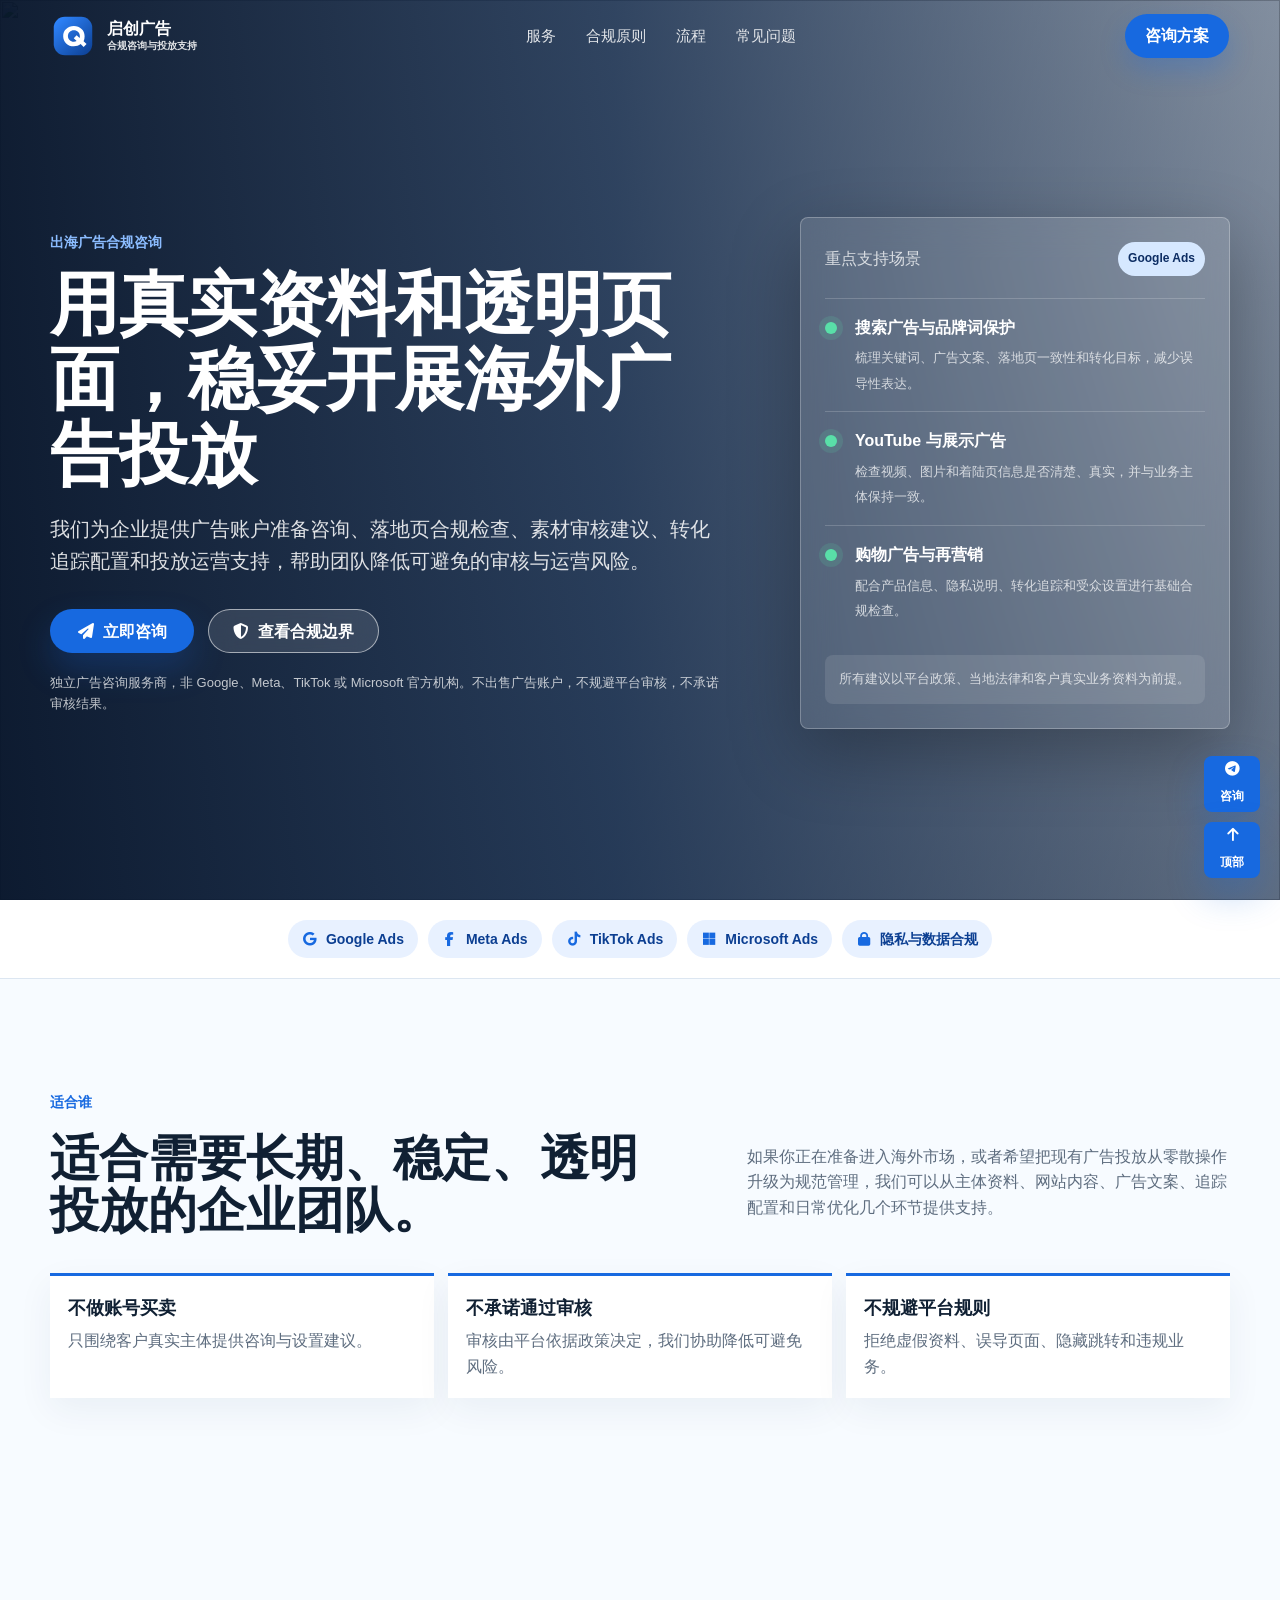
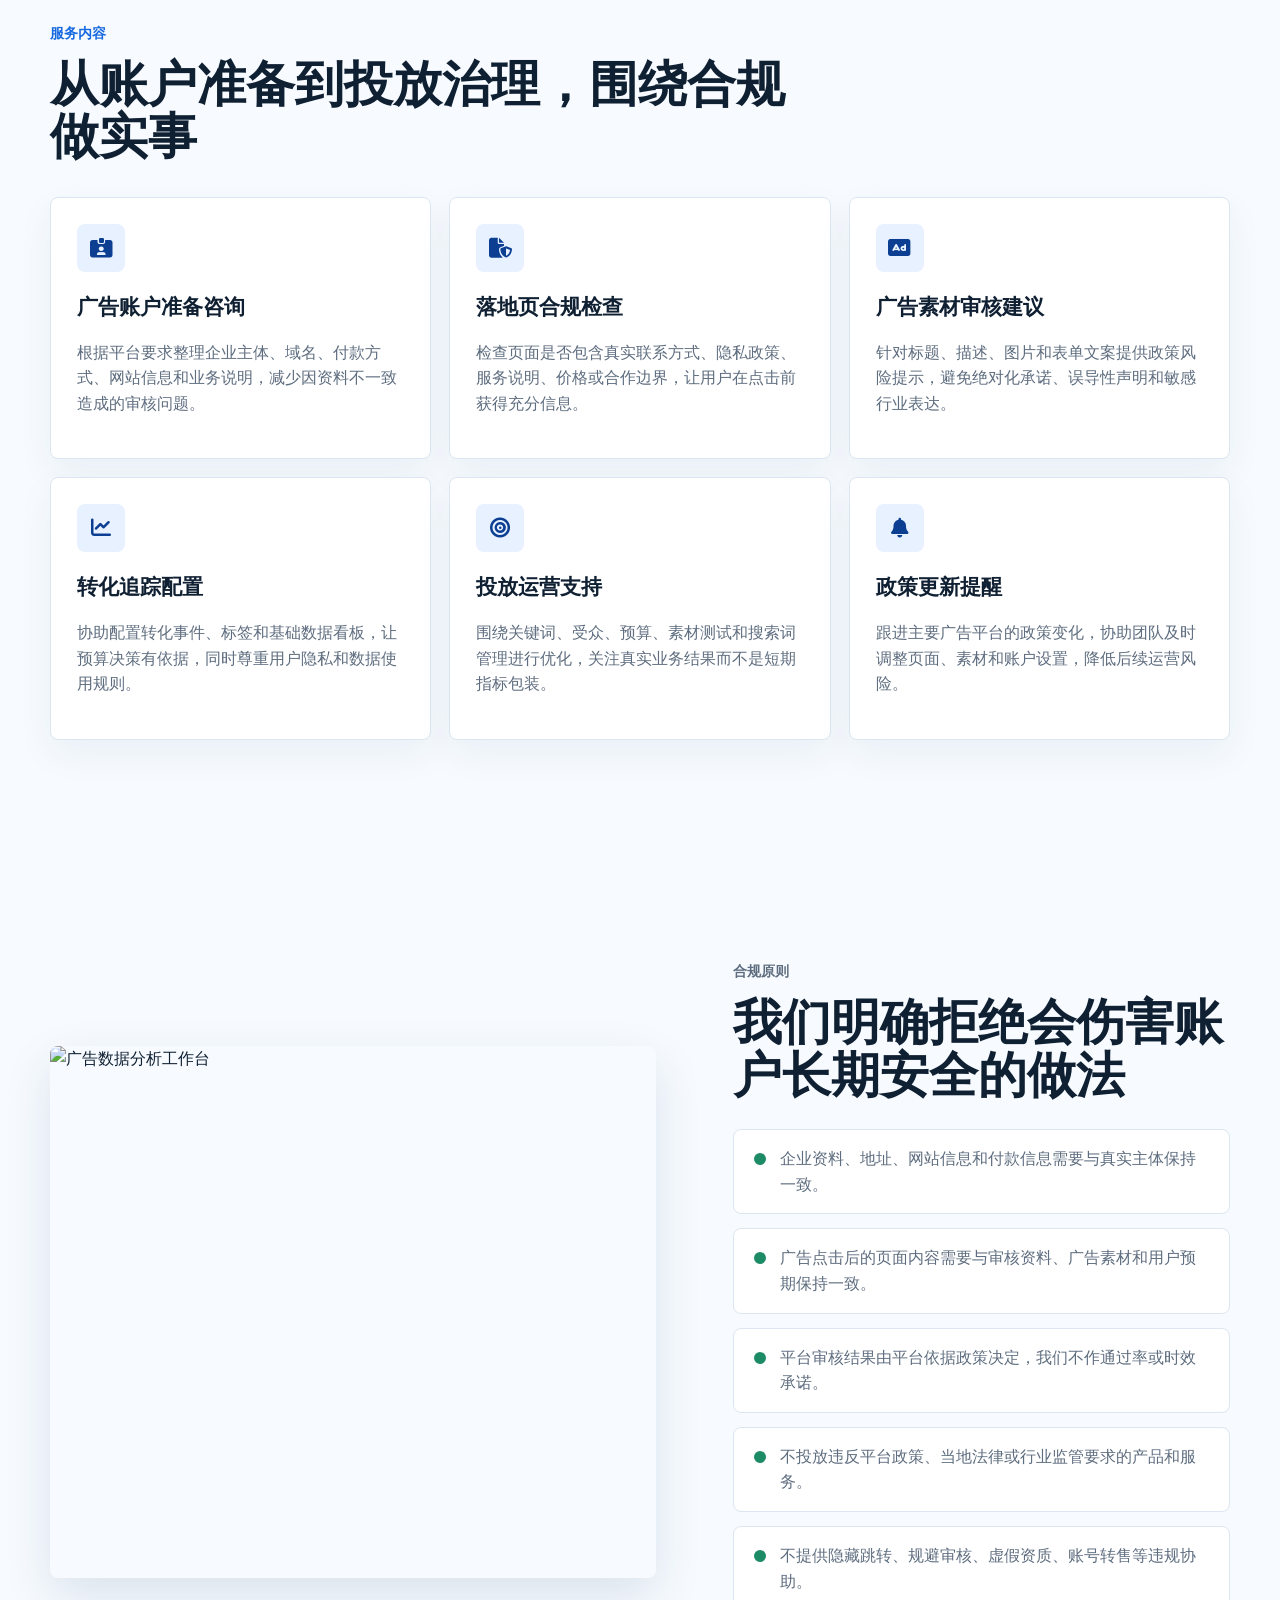
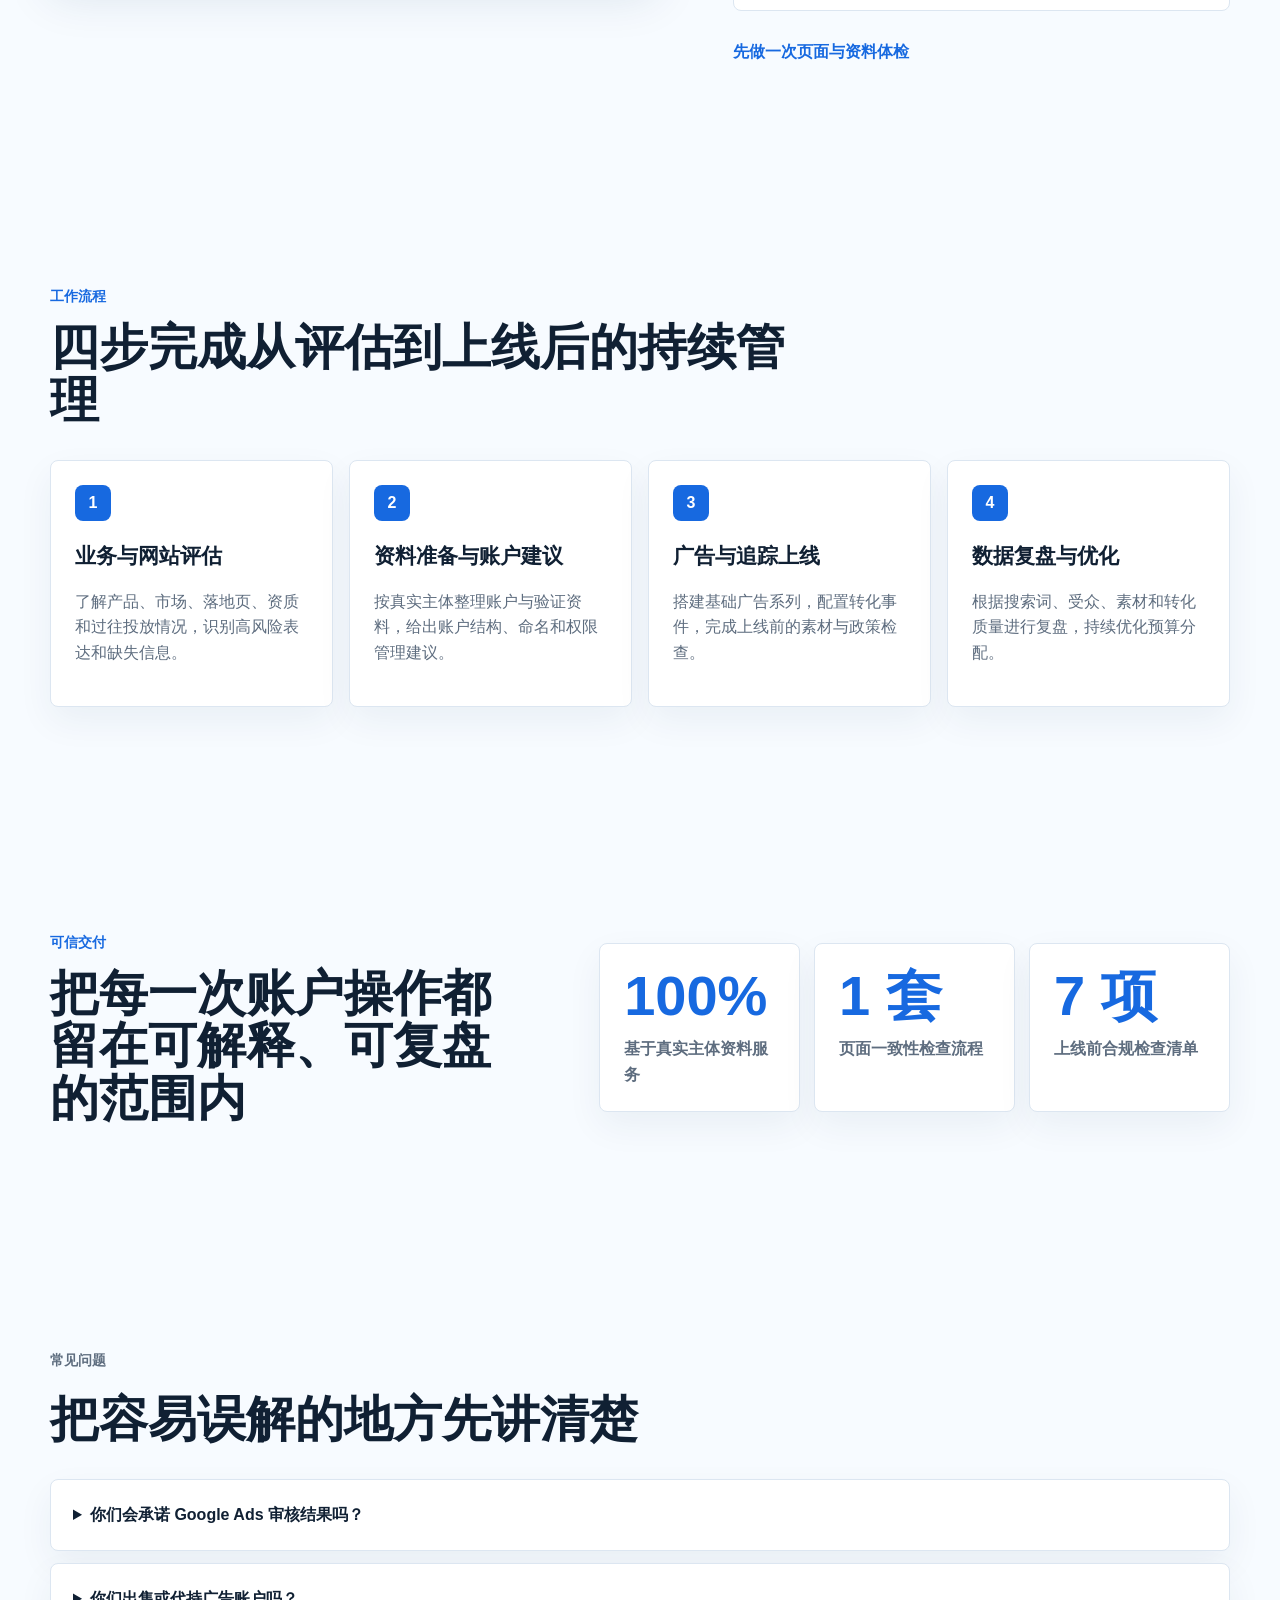
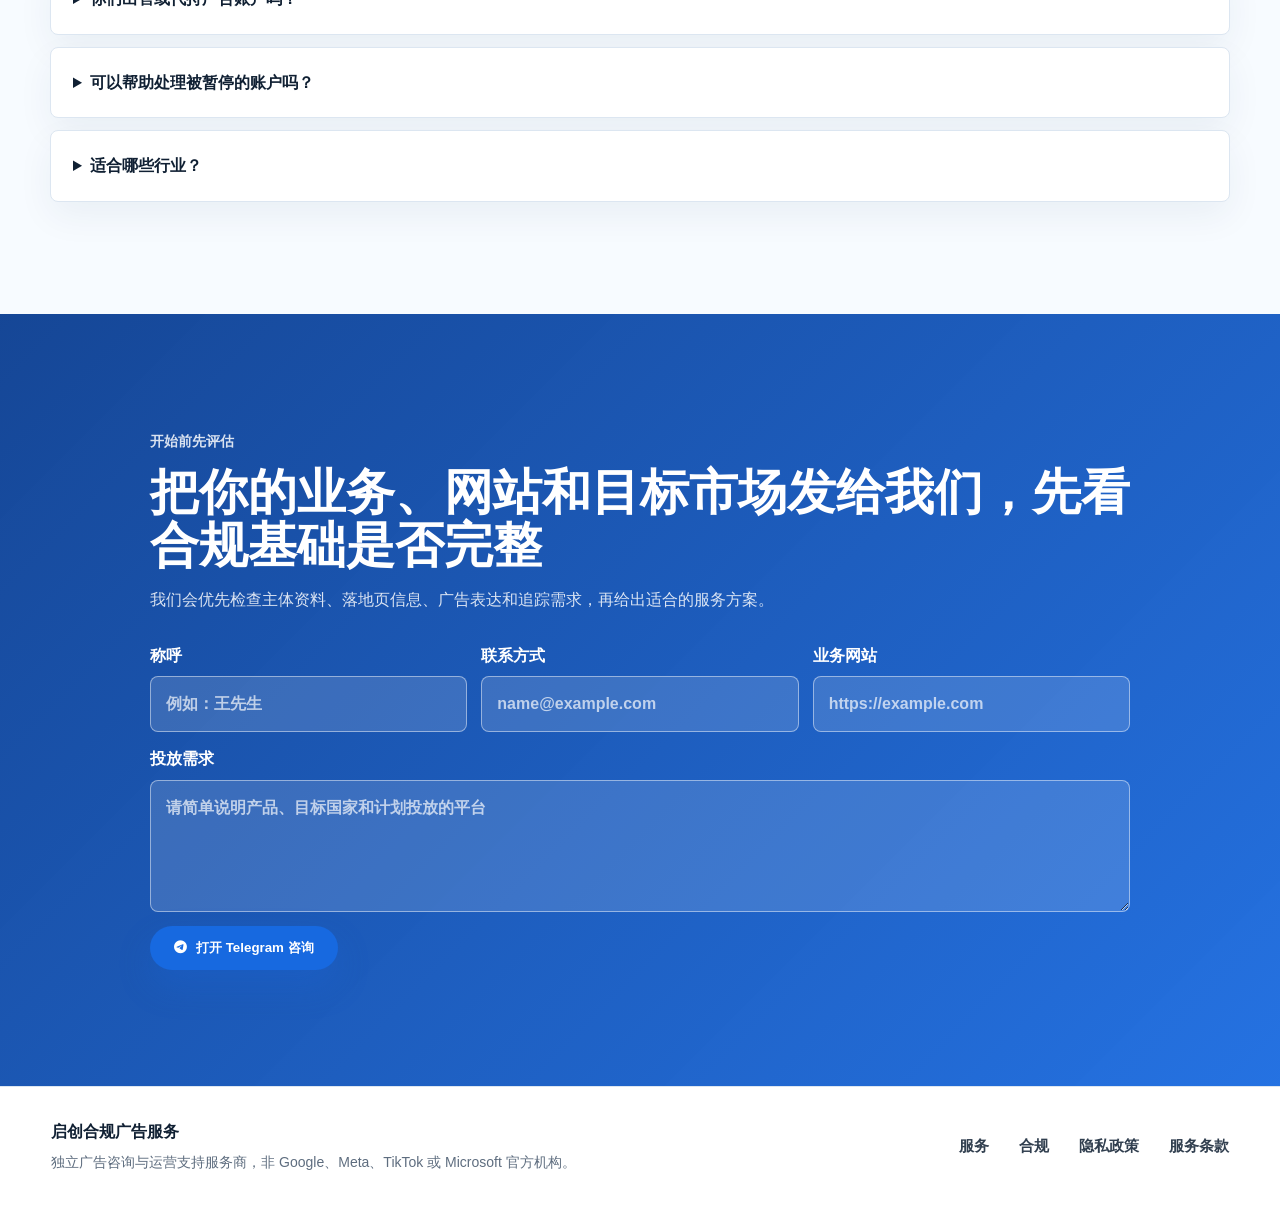
==== index.html @ 7c6f1273 "Add files via upload" ====
<!DOCTYPE html>
<html lang="zh-CN">
<head>
  <meta charset="UTF-8">
  <meta name="viewport" content="width=device-width, initial-scale=1.0">
  <title>启创合规广告服务 | Google Ads 投放咨询与账户准备支持</title>
  <meta name="description" content="启创提供 Google Ads、Meta Ads、TikTok Ads 等广告平台的账户准备咨询、落地页合规检查、广告素材审核建议、转化追踪配置和投放运营支持。不出售广告账户，不承诺审核结果。">
  <meta name="robots" content="index,follow">
  <meta property="og:title" content="启创合规广告服务">
  <meta property="og:description" content="面向出海企业的广告投放咨询与合规运营支持，帮助团队用真实资料、透明页面和规范流程开展广告投放。">
  <meta property="og:type" content="website">
  <meta property="og:image" content="https://images.unsplash.com/photo-1557804506-669a67965ba0?auto=format&fit=crop&w=1200&q=82">
  <link rel="icon" href="favicon.ico" sizes="any">
  <link rel="icon" href="assets/favicon.svg" type="image/svg+xml">
  <link rel="apple-touch-icon" href="assets/apple-touch-icon.png">
  <link rel="preconnect" href="https://images.unsplash.com">
  <link rel="preconnect" href="https://cdnjs.cloudflare.com">
  <link rel="stylesheet" href="https://cdnjs.cloudflare.com/ajax/libs/font-awesome/6.5.2/css/all.min.css">
  <link rel="stylesheet" href="styles.css">
  <script type="application/ld+json">
    {
      "@context": "https://schema.org",
      "@type": "ProfessionalService",
      "name": "启创合规广告服务",
      "description": "广告投放咨询、落地页合规检查、转化追踪配置与运营支持服务。",
      "url": "https://t.me/qichuanggg",
      "areaServed": "CN",
      "sameAs": "https://t.me/qichuanggg"
    }
  </script>
</head>
<body>
  <header class="site-header" data-header>
    <a class="brand" href="#top" aria-label="启创首页">
      <img class="brand-logo" src="assets/logo.svg" alt="启创合规广告服务">
      <span class="brand-text"><strong>启创广告</strong><small>合规咨询与投放支持</small></span>
    </a>
    <nav class="nav" aria-label="主导航">
      <a href="#services">服务</a>
      <a href="#compliance">合规原则</a>
      <a href="#process">流程</a>
      <a href="#faq">常见问题</a>
    </nav>
    <a class="header-cta" href="https://t.me/qichuanggg" target="_blank" rel="noopener">咨询方案</a>
  </header>

  <main id="top">
    <section class="hero">
      <div class="hero-media" aria-hidden="true">
        <img src="https://images.unsplash.com/photo-1557804506-669a67965ba0?auto=format&fit=crop&w=1400&q=82" alt="">
        <div class="hero-scrim"></div>
      </div>
      <div class="hero-inner">
        <div class="hero-copy reveal">
          <p class="eyebrow">出海广告合规咨询</p>
          <h1>用真实资料和透明页面，稳妥开展海外广告投放</h1>
          <p class="hero-text">我们为企业提供广告账户准备咨询、落地页合规检查、素材审核建议、转化追踪配置和投放运营支持，帮助团队降低可避免的审核与运营风险。</p>
          <div class="hero-actions">
            <a class="button button-primary" href="https://t.me/qichuanggg" target="_blank" rel="noopener"><i class="fa-solid fa-paper-plane" aria-hidden="true"></i>立即咨询</a>
            <a class="button button-secondary" href="#compliance"><i class="fa-solid fa-shield-halved" aria-hidden="true"></i>查看合规边界</a>
          </div>
          <p class="hero-disclaimer">独立广告咨询服务商，非 Google、Meta、TikTok 或 Microsoft 官方机构。不出售广告账户，不规避平台审核，不承诺审核结果。</p>
        </div>
        <aside class="status-panel reveal delay-150" aria-label="服务概览">
          <div class="panel-head">
            <span>重点支持场景</span>
            <strong>Google Ads</strong>
          </div>
          <div class="check-row">
            <span class="check-dot"></span>
            <div>
              <strong>搜索广告与品牌词保护</strong>
              <small>梳理关键词、广告文案、落地页一致性和转化目标，减少误导性表达。</small>
            </div>
          </div>
          <div class="check-row">
            <span class="check-dot"></span>
            <div>
              <strong>YouTube 与展示广告</strong>
              <small>检查视频、图片和着陆页信息是否清楚、真实，并与业务主体保持一致。</small>
            </div>
          </div>
          <div class="check-row">
            <span class="check-dot"></span>
            <div>
              <strong>购物广告与再营销</strong>
              <small>配合产品信息、隐私说明、转化追踪和受众设置进行基础合规检查。</small>
            </div>
          </div>
          <div class="panel-note">所有建议以平台政策、当地法律和客户真实业务资料为前提。</div>
        </aside>
      </div>
    </section>

    <section class="logo-band" aria-label="支持平台">
      <span><i class="fa-brands fa-google" aria-hidden="true"></i>Google Ads</span>
      <span><i class="fa-brands fa-facebook-f" aria-hidden="true"></i>Meta Ads</span>
      <span><i class="fa-brands fa-tiktok" aria-hidden="true"></i>TikTok Ads</span>
      <span><i class="fa-brands fa-microsoft" aria-hidden="true"></i>Microsoft Ads</span>
      <span><i class="fa-solid fa-lock" aria-hidden="true"></i>隐私与数据合规</span>
    </section>

    <section class="section intro">
      <div class="section-kicker reveal">适合谁</div>
      <div class="intro-grid">
        <h2 class="reveal">适合需要长期、稳定、透明投放的企业团队。</h2>
        <p class="reveal delay-100">如果你正在准备进入海外市场，或者希望把现有广告投放从零散操作升级为规范管理，我们可以从主体资料、网站内容、广告文案、追踪配置和日常优化几个环节提供支持。</p>
      </div>
      <div class="trust-grid">
        <div class="trust-item reveal">
          <strong>不做账号买卖</strong>
          <span>只围绕客户真实主体提供咨询与设置建议。</span>
        </div>
        <div class="trust-item reveal delay-100">
          <strong>不承诺通过审核</strong>
          <span>审核由平台依据政策决定，我们协助降低可避免风险。</span>
        </div>
        <div class="trust-item reveal delay-200">
          <strong>不规避平台规则</strong>
          <span>拒绝虚假资料、误导页面、隐藏跳转和违规业务。</span>
        </div>
      </div>
    </section>

    <section class="section services" id="services">
      <div class="section-heading reveal">
        <p class="eyebrow">服务内容</p>
        <h2>从账户准备到投放治理，围绕合规做实事</h2>
      </div>
      <div class="service-grid">
        <article class="service-card reveal">
          <span class="icon"><i class="fa-solid fa-id-card-clip" aria-hidden="true"></i></span>
          <h3>广告账户准备咨询</h3>
          <p>根据平台要求整理企业主体、域名、付款方式、网站信息和业务说明，减少因资料不一致造成的审核问题。</p>
        </article>
        <article class="service-card reveal delay-100">
          <span class="icon"><i class="fa-solid fa-file-shield" aria-hidden="true"></i></span>
          <h3>落地页合规检查</h3>
          <p>检查页面是否包含真实联系方式、隐私政策、服务说明、价格或合作边界，让用户在点击前获得充分信息。</p>
        </article>
        <article class="service-card reveal delay-200">
          <span class="icon"><i class="fa-solid fa-rectangle-ad" aria-hidden="true"></i></span>
          <h3>广告素材审核建议</h3>
          <p>针对标题、描述、图片和表单文案提供政策风险提示，避免绝对化承诺、误导性声明和敏感行业表达。</p>
        </article>
        <article class="service-card reveal">
          <span class="icon"><i class="fa-solid fa-chart-line" aria-hidden="true"></i></span>
          <h3>转化追踪配置</h3>
          <p>协助配置转化事件、标签和基础数据看板，让预算决策有依据，同时尊重用户隐私和数据使用规则。</p>
        </article>
        <article class="service-card reveal delay-100">
          <span class="icon"><i class="fa-solid fa-bullseye" aria-hidden="true"></i></span>
          <h3>投放运营支持</h3>
          <p>围绕关键词、受众、预算、素材测试和搜索词管理进行优化，关注真实业务结果而不是短期指标包装。</p>
        </article>
        <article class="service-card reveal delay-200">
          <span class="icon"><i class="fa-solid fa-bell" aria-hidden="true"></i></span>
          <h3>政策更新提醒</h3>
          <p>跟进主要广告平台的政策变化，协助团队及时调整页面、素材和账户设置，降低后续运营风险。</p>
        </article>
      </div>
    </section>

    <section class="split-section" id="compliance">
      <div class="split-image reveal">
        <img src="https://images.unsplash.com/photo-1460925895917-afdab827c52f?auto=format&fit=crop&w=1200&q=82" alt="广告数据分析工作台">
      </div>
      <div class="split-copy reveal delay-100">
        <p class="eyebrow">合规原则</p>
        <h2>我们明确拒绝会伤害账户长期安全的做法</h2>
        <ul class="boundary-list">
          <li>企业资料、地址、网站信息和付款信息需要与真实主体保持一致。</li>
          <li>广告点击后的页面内容需要与审核资料、广告素材和用户预期保持一致。</li>
          <li>平台审核结果由平台依据政策决定，我们不作通过率或时效承诺。</li>
          <li>不投放违反平台政策、当地法律或行业监管要求的产品和服务。</li>
          <li>不提供隐藏跳转、规避审核、虚假资质、账号转售等违规协助。</li>
        </ul>
        <a class="text-link" href="https://t.me/qichuanggg" target="_blank" rel="noopener">先做一次页面与资料体检</a>
      </div>
    </section>

    <section class="section process" id="process">
      <div class="section-heading reveal">
        <p class="eyebrow">工作流程</p>
        <h2>四步完成从评估到上线后的持续管理</h2>
      </div>
      <div class="timeline">
        <article class="timeline-item reveal">
          <span>1</span>
          <h3>业务与网站评估</h3>
          <p>了解产品、市场、落地页、资质和过往投放情况，识别高风险表达和缺失信息。</p>
        </article>
        <article class="timeline-item reveal delay-100">
          <span>2</span>
          <h3>资料准备与账户建议</h3>
          <p>按真实主体整理账户与验证资料，给出账户结构、命名和权限管理建议。</p>
        </article>
        <article class="timeline-item reveal delay-200">
          <span>3</span>
          <h3>广告与追踪上线</h3>
          <p>搭建基础广告系列，配置转化事件，完成上线前的素材与政策检查。</p>
        </article>
        <article class="timeline-item reveal delay-300">
          <span>4</span>
          <h3>数据复盘与优化</h3>
          <p>根据搜索词、受众、素材和转化质量进行复盘，持续优化预算分配。</p>
        </article>
      </div>
    </section>

    <section class="section proof">
      <div class="proof-copy reveal">
        <p class="eyebrow">可信交付</p>
        <h2>把每一次账户操作都留在可解释、可复盘的范围内</h2>
      </div>
      <div class="metric-grid">
        <div class="metric-card reveal">
          <strong>100%</strong>
          <span>基于真实主体资料服务</span>
        </div>
        <div class="metric-card reveal delay-100">
          <strong>1 套</strong>
          <span>页面一致性检查流程</span>
        </div>
        <div class="metric-card reveal delay-200">
          <strong>7 项</strong>
          <span>上线前合规检查清单</span>
        </div>
      </div>
    </section>

    <section class="section faq" id="faq">
      <div class="section-heading reveal">
        <p class="eyebrow">常见问题</p>
        <h2>把容易误解的地方先讲清楚</h2>
      </div>
      <div class="faq-list">
        <details class="reveal">
          <summary>你们会承诺 Google Ads 审核结果吗？</summary>
          <p>不会。平台审核由广告平台依据其政策决定。我们能做的是协助你使用真实资料、完整页面和合规素材来降低可避免的风险。</p>
        </details>
        <details class="reveal delay-100">
          <summary>你们出售或代持广告账户吗？</summary>
          <p>不出售、不出租、不代持广告账户。我们只为客户真实业务提供账户准备咨询、设置建议和运营支持。</p>
        </details>
        <details class="reveal delay-200">
          <summary>可以帮助处理被暂停的账户吗？</summary>
          <p>可以协助整理申诉材料、复盘可能原因，并给出整改建议。后续调整仍需要符合平台政策和真实业务情况。</p>
        </details>
        <details class="reveal delay-300">
          <summary>适合哪些行业？</summary>
          <p>适合法律允许且广告平台允许投放的 B2B 服务、跨境电商、软件工具、教育咨询、本地服务等业务。金融、医疗、成人、博彩等受限行业需要先评估资质和政策要求。</p>
        </details>
      </div>
    </section>

    <section class="contact" id="contact">
      <div class="contact-inner reveal">
        <p class="eyebrow">开始前先评估</p>
        <h2>把你的业务、网站和目标市场发给我们，先看合规基础是否完整</h2>
        <p>我们会优先检查主体资料、落地页信息、广告表达和追踪需求，再给出适合的服务方案。</p>
        <form class="contact-form" action="https://t.me/qichuanggg" method="get" target="_blank">
          <label>
            <span>称呼</span>
            <input type="text" name="name" autocomplete="name" placeholder="例如：王先生" required>
          </label>
          <label>
            <span>联系方式</span>
            <input type="email" name="email" autocomplete="email" placeholder="name@example.com" required>
          </label>
          <label>
            <span>业务网站</span>
            <input type="url" name="website" placeholder="https://example.com">
          </label>
          <label class="full">
            <span>投放需求</span>
            <textarea name="message" rows="4" placeholder="请简单说明产品、目标国家和计划投放的平台" required></textarea>
          </label>
          <button class="button button-primary" type="submit"><i class="fa-brands fa-telegram" aria-hidden="true"></i>打开 Telegram 咨询</button>
        </form>
      </div>
    </section>
  </main>

  <aside class="floating-contact" aria-label="快速联系">
    <a href="https://t.me/qichuanggg" target="_blank" rel="noopener" aria-label="联系顾问"><i class="fa-brands fa-telegram" aria-hidden="true"></i><span>咨询</span></a>
    <a href="#top" aria-label="返回顶部"><i class="fa-solid fa-arrow-up" aria-hidden="true"></i><span>顶部</span></a>
  </aside>

  <footer class="site-footer">
    <div>
      <strong>启创合规广告服务</strong>
      <p>独立广告咨询与运营支持服务商，非 Google、Meta、TikTok 或 Microsoft 官方机构。</p>
    </div>
    <nav aria-label="页脚导航">
      <a href="#services">服务</a>
      <a href="#compliance">合规</a>
      <a href="privacy.html">隐私政策</a>
      <a href="terms.html">服务条款</a>
    </nav>
  </footer>

  <script src="script.js"></script>
</body>
</html>
---- styles.css ----
:root {
  --ink: #102033;
  --muted: #5e6d7f;
  --line: #dce6f1;
  --paper: #f7fbff;
  --surface: #ffffff;
  --accent: #1769e0;
  --accent-deep: #0c3f92;
  --accent-soft: #e8f1ff;
  --success: #1c8b66;
  --warning: #9b5d00;
  --shadow: 0 18px 48px rgba(18, 53, 92, 0.12);
  --radius: 8px;
}

* {
  box-sizing: border-box;
}

html {
  scroll-behavior: smooth;
}

body {
  margin: 0;
  color: var(--ink);
  background: var(--paper);
  font-family: "Microsoft YaHei", "PingFang SC", "Segoe UI", Arial, sans-serif;
  line-height: 1.6;
}

img {
  display: block;
  max-width: 100%;
}

a {
  color: inherit;
  text-decoration: none;
}

a:focus-visible,
button:focus-visible,
summary:focus-visible,
input:focus-visible,
textarea:focus-visible {
  outline: 3px solid rgba(23, 105, 224, 0.38);
  outline-offset: 3px;
}

.site-header {
  position: fixed;
  inset: 0 0 auto;
  z-index: 20;
  display: grid;
  grid-template-columns: auto 1fr auto;
  align-items: center;
  gap: 28px;
  min-height: 72px;
  padding: 14px clamp(18px, 4vw, 56px);
  color: #fff;
  transition: background 180ms ease, color 180ms ease, box-shadow 180ms ease;
}

.site-header.is-scrolled {
  color: var(--ink);
  background: rgba(255, 255, 255, 0.94);
  box-shadow: 0 12px 30px rgba(16, 32, 51, 0.08);
  backdrop-filter: blur(18px);
}

.brand {
  display: inline-flex;
  align-items: center;
  gap: 12px;
  min-width: 0;
  white-space: nowrap;
}

.brand-logo {
  display: block;
  width: 44px;
  height: auto;
}

.brand-text {
  display: grid;
  gap: 1px;
  line-height: 1.16;
}

.brand-text strong {
  font-size: 16px;
  font-weight: 900;
}

.brand-text small {
  font-size: 10px;
  font-weight: 800;
  opacity: 0.86;
}

.nav,
.site-footer nav,
.legal-header nav {
  display: flex;
  align-items: center;
  gap: clamp(16px, 2.6vw, 30px);
  font-size: 15px;
}

.nav {
  justify-content: center;
}

.nav a,
.site-footer a,
.legal-header a {
  opacity: 0.86;
}

.nav a:hover,
.site-footer a:hover,
.legal-header a:hover,
.text-link:hover {
  opacity: 1;
  color: var(--accent);
}

.header-cta,
.button {
  display: inline-flex;
  align-items: center;
  justify-content: center;
  gap: 9px;
  min-height: 44px;
  border-radius: 999px;
  font-weight: 800;
  white-space: nowrap;
  transition: transform 160ms ease, box-shadow 160ms ease, background 160ms ease;
}

.header-cta {
  padding: 0 20px;
  color: #fff;
  background: var(--accent);
  box-shadow: 0 12px 26px rgba(23, 105, 224, 0.26);
}

.button {
  min-width: 144px;
  padding: 0 24px;
  border: 1px solid transparent;
}

.button:active,
.header-cta:active,
.floating-contact a:active {
  transform: translateY(1px);
}

.button-primary {
  color: #fff;
  background: var(--accent);
  box-shadow: 0 16px 34px rgba(23, 105, 224, 0.24);
}

.button-primary:hover,
.header-cta:hover {
  background: var(--accent-deep);
}

.button-secondary {
  color: #fff;
  border-color: rgba(255, 255, 255, 0.56);
  background: rgba(255, 255, 255, 0.12);
  backdrop-filter: blur(12px);
}

.button-secondary:hover {
  background: rgba(255, 255, 255, 0.2);
}

.hero {
  position: relative;
  isolation: isolate;
  min-height: 100dvh;
  overflow: hidden;
  color: #fff;
}

.hero-media,
.hero-media img,
.hero-scrim {
  position: absolute;
  inset: 0;
}

.hero-media img {
  width: 100%;
  height: 100%;
  object-fit: cover;
}

.hero-scrim {
  background:
    linear-gradient(90deg, rgba(5, 19, 41, 0.94) 0%, rgba(8, 32, 66, 0.78) 48%, rgba(8, 32, 66, 0.34) 100%),
    linear-gradient(180deg, rgba(5, 19, 41, 0.22), rgba(5, 19, 41, 0.44));
}

.hero-inner {
  position: relative;
  z-index: 1;
  display: grid;
  grid-template-columns: minmax(0, 1fr) minmax(320px, 430px);
  align-items: center;
  gap: clamp(36px, 6vw, 92px);
  width: min(1180px, calc(100% - 36px));
  min-height: 100dvh;
  margin: 0 auto;
  padding: 104px 0 58px;
}

.hero-copy h1,
.section-heading h2,
.intro h2,
.split-copy h2,
.proof-copy h2,
.contact h2,
.legal-content h1 {
  margin: 0;
  letter-spacing: 0;
  line-height: 1.08;
}

.hero-copy h1 {
  max-width: 820px;
  font-size: clamp(40px, 5.4vw, 72px);
}

.eyebrow,
.section-kicker {
  margin: 0 0 14px;
  color: var(--accent);
  font-size: 14px;
  font-weight: 900;
}

.hero .eyebrow {
  color: #8bbcff;
}

.hero-text {
  max-width: 660px;
  margin: 22px 0 0;
  color: rgba(255, 255, 255, 0.86);
  font-size: clamp(17px, 1.8vw, 20px);
}

.hero-actions {
  display: flex;
  flex-wrap: wrap;
  gap: 14px;
  margin-top: 32px;
}

.hero-disclaimer {
  max-width: 760px;
  margin: 20px 0 0;
  color: rgba(255, 255, 255, 0.74);
  font-size: 13px;
}

.status-panel {
  padding: 24px;
  border: 1px solid rgba(255, 255, 255, 0.26);
  border-radius: var(--radius);
  background: rgba(255, 255, 255, 0.12);
  box-shadow: 0 24px 70px rgba(0, 0, 0, 0.28);
  backdrop-filter: blur(18px);
}

.panel-head {
  display: flex;
  align-items: center;
  justify-content: space-between;
  gap: 16px;
  margin-bottom: 22px;
}

.panel-head span {
  color: rgba(255, 255, 255, 0.76);
}

.panel-head strong {
  padding: 7px 10px;
  border-radius: 999px;
  color: #0d2d63;
  background: #d6e8ff;
  font-size: 12px;
}

.check-row {
  display: grid;
  grid-template-columns: 18px 1fr;
  gap: 12px;
  padding: 16px 0;
  border-top: 1px solid rgba(255, 255, 255, 0.18);
}

.check-row strong {
  display: block;
  margin-bottom: 4px;
}

.check-row small,
.panel-note {
  color: rgba(255, 255, 255, 0.74);
}

.check-dot {
  width: 12px;
  height: 12px;
  margin-top: 7px;
  border-radius: 50%;
  background: #59dfa8;
  box-shadow: 0 0 0 6px rgba(89, 223, 168, 0.14);
}

.panel-note {
  margin-top: 16px;
  padding: 14px;
  border-radius: var(--radius);
  background: rgba(255, 255, 255, 0.1);
  font-size: 13px;
}

.logo-band {
  display: flex;
  flex-wrap: wrap;
  justify-content: center;
  gap: 10px;
  padding: 20px clamp(18px, 4vw, 56px);
  background: #fff;
  border-bottom: 1px solid var(--line);
}

.logo-band span {
  display: inline-flex;
  align-items: center;
  gap: 8px;
  padding: 8px 14px;
  border-radius: 999px;
  color: var(--accent-deep);
  background: var(--accent-soft);
  font-weight: 800;
  font-size: 14px;
}

.logo-band i {
  width: 16px;
  color: var(--accent);
  text-align: center;
}

.section {
  width: min(1180px, calc(100% - 36px));
  margin: 0 auto;
  padding: clamp(72px, 10vw, 112px) 0;
}

.intro-grid {
  display: grid;
  grid-template-columns: minmax(0, 0.9fr) minmax(300px, 0.7fr);
  gap: clamp(28px, 6vw, 76px);
  align-items: end;
}

.intro h2,
.section-heading h2,
.split-copy h2,
.proof-copy h2,
.contact h2 {
  font-size: clamp(31px, 3.8vw, 50px);
}

.intro p,
.split-copy p,
.contact p,
.service-card p,
.timeline-item p,
.faq p,
.site-footer p,
.legal-content p,
.legal-content li,
.trust-item span {
  color: var(--muted);
}

.section-heading {
  max-width: 760px;
  margin-bottom: 34px;
}

.trust-grid {
  display: grid;
  grid-template-columns: repeat(3, minmax(0, 1fr));
  gap: 14px;
  margin-top: 36px;
}

.trust-item {
  padding: 18px;
  border-top: 3px solid var(--accent);
  background: #fff;
  box-shadow: 0 12px 34px rgba(18, 53, 92, 0.06);
}

.trust-item strong {
  display: block;
  margin-bottom: 6px;
  font-size: 18px;
}

.service-grid {
  display: grid;
  grid-template-columns: repeat(3, minmax(0, 1fr));
  gap: 18px;
}

.service-card,
.timeline-item,
.metric-card,
.faq details {
  border: 1px solid var(--line);
  border-radius: var(--radius);
  background: var(--surface);
  box-shadow: 0 14px 36px rgba(18, 53, 92, 0.06);
}

.service-card {
  min-height: 250px;
  padding: 26px;
  transition: transform 180ms ease, box-shadow 180ms ease, border-color 180ms ease;
}

.service-card:hover {
  transform: translateY(-3px);
  border-color: rgba(23, 105, 224, 0.42);
  box-shadow: var(--shadow);
}

.service-card h3,
.timeline-item h3 {
  margin: 18px 0 10px;
  font-size: 21px;
}

.icon {
  display: inline-grid;
  place-items: center;
  width: 48px;
  height: 48px;
  border-radius: var(--radius);
  color: var(--accent-deep);
  background: var(--accent-soft);
  font-weight: 900;
  font-size: 20px;
}

.split-section {
  display: grid;
  grid-template-columns: minmax(0, 1fr) minmax(320px, 0.82fr);
  gap: clamp(32px, 6vw, 84px);
  align-items: center;
  width: min(1180px, calc(100% - 36px));
  margin: 0 auto;
  padding: clamp(72px, 9vw, 108px) 0;
}

.split-image {
  overflow: hidden;
  border-radius: var(--radius);
  box-shadow: var(--shadow);
}

.split-image img {
  width: 100%;
  aspect-ratio: 1.14;
  object-fit: cover;
}

.boundary-list {
  display: grid;
  gap: 14px;
  margin: 28px 0;
  padding: 0;
  list-style: none;
}

.boundary-list li {
  position: relative;
  padding: 16px 18px 16px 46px;
  border: 1px solid var(--line);
  border-radius: var(--radius);
  background: #fff;
  color: var(--muted);
}

.boundary-list li::before {
  content: "";
  position: absolute;
  top: 23px;
  left: 20px;
  width: 12px;
  height: 12px;
  border-radius: 50%;
  background: var(--success);
}

.text-link {
  color: var(--accent);
  font-weight: 900;
}

.timeline {
  display: grid;
  grid-template-columns: repeat(4, minmax(0, 1fr));
  gap: 16px;
}

.timeline-item {
  padding: 24px;
}

.timeline-item span {
  display: inline-grid;
  place-items: center;
  width: 36px;
  height: 36px;
  border-radius: var(--radius);
  color: #fff;
  background: var(--accent);
  font-weight: 900;
}

.proof {
  display: grid;
  grid-template-columns: minmax(0, 0.75fr) minmax(360px, 1fr);
  gap: clamp(28px, 6vw, 76px);
  align-items: center;
}

.metric-grid {
  display: grid;
  grid-template-columns: repeat(3, minmax(0, 1fr));
  gap: 14px;
}

.metric-card {
  min-height: 156px;
  padding: 24px;
}

.metric-card strong {
  display: block;
  color: var(--accent);
  font-size: clamp(36px, 5vw, 56px);
  line-height: 1;
}

.metric-card span {
  display: block;
  margin-top: 12px;
  color: var(--muted);
  font-weight: 700;
}

.faq-list {
  display: grid;
  gap: 12px;
}

.faq details {
  padding: 0 22px;
}

.faq summary {
  cursor: pointer;
  padding: 22px 0;
  font-weight: 900;
}

.faq p {
  margin: 0;
  padding: 0 0 22px;
}

.contact {
  padding: clamp(72px, 10vw, 116px) 18px;
  color: #fff;
  background:
    linear-gradient(135deg, rgba(12, 63, 146, 0.96), rgba(23, 105, 224, 0.94)),
    url("https://images.unsplash.com/photo-1551288049-bebda4e38f71?auto=format&fit=crop&w=1400&q=82") center / cover;
}

.contact-inner {
  width: min(980px, 100%);
  margin: 0 auto;
}

.contact .eyebrow,
.contact p {
  color: rgba(255, 255, 255, 0.84);
}

.contact-form {
  display: grid;
  grid-template-columns: repeat(3, minmax(0, 1fr));
  gap: 14px;
  margin-top: 30px;
}

.contact-form label {
  display: grid;
  gap: 8px;
  font-weight: 800;
}

.contact-form .full {
  grid-column: 1 / -1;
}

.contact-form input,
.contact-form textarea {
  width: 100%;
  border: 1px solid rgba(255, 255, 255, 0.46);
  border-radius: var(--radius);
  padding: 14px 15px;
  color: #fff;
  background: rgba(255, 255, 255, 0.14);
  outline: none;
  font: inherit;
}

.contact-form textarea {
  resize: vertical;
}

.contact-form input::placeholder,
.contact-form textarea::placeholder {
  color: rgba(255, 255, 255, 0.68);
}

.contact-form input:focus,
.contact-form textarea:focus {
  border-color: #fff;
  box-shadow: 0 0 0 4px rgba(255, 255, 255, 0.16);
}

.contact-form .button {
  grid-column: 1 / -1;
  width: fit-content;
  border: 0;
  cursor: pointer;
}

.floating-contact {
  position: fixed;
  right: 20px;
  bottom: 22px;
  z-index: 19;
  display: grid;
  gap: 10px;
}

.floating-contact a {
  display: grid;
  place-items: center;
  width: 56px;
  min-height: 56px;
  border-radius: var(--radius);
  color: #fff;
  background: var(--accent);
  box-shadow: 0 16px 36px rgba(23, 105, 224, 0.28);
  font-weight: 900;
  font-size: 12px;
}

.floating-contact i {
  font-size: 15px;
}

.site-footer {
  display: flex;
  align-items: center;
  justify-content: space-between;
  gap: 24px;
  padding: 32px clamp(18px, 4vw, 56px);
  background: #fff;
  border-top: 1px solid var(--line);
}

.site-footer p {
  margin: 6px 0 0;
  max-width: 680px;
  font-size: 14px;
}

.site-footer nav {
  flex-wrap: wrap;
  justify-content: flex-end;
  font-weight: 800;
}

.reveal {
  opacity: 0;
  transform: translateY(18px);
  transition: opacity 520ms ease, transform 520ms ease;
}

.reveal.is-visible {
  opacity: 1;
  transform: translateY(0);
}

.delay-100 {
  transition-delay: 100ms;
}

.delay-150 {
  transition-delay: 150ms;
}

.delay-200 {
  transition-delay: 200ms;
}

.delay-300 {
  transition-delay: 300ms;
}

.legal-page {
  background: #fff;
}

.legal-header {
  display: flex;
  align-items: center;
  justify-content: space-between;
  gap: 22px;
  min-height: 78px;
  padding: 14px clamp(18px, 4vw, 56px);
  border-bottom: 1px solid var(--line);
  background: #fff;
}

.legal-content {
  width: min(860px, calc(100% - 36px));
  margin: 0 auto;
  padding: clamp(58px, 8vw, 92px) 0;
}

.legal-content h1 {
  font-size: clamp(38px, 6vw, 60px);
}

.legal-updated {
  margin: 14px 0 42px;
}

.legal-content section {
  padding: 26px 0;
  border-top: 1px solid var(--line);
}

.legal-content h2 {
  margin: 0 0 10px;
  font-size: 23px;
}

.legal-content p {
  margin: 0;
}

.legal-content a {
  color: var(--accent);
  font-weight: 800;
  text-decoration: underline;
  text-underline-offset: 3px;
}

@media (prefers-reduced-motion: reduce) {
  *,
  *::before,
  *::after {
    scroll-behavior: auto !important;
    transition-duration: 0.01ms !important;
    animation-duration: 0.01ms !important;
    animation-iteration-count: 1 !important;
  }

  .reveal {
    opacity: 1;
    transform: none;
  }
}

@media (max-width: 980px) {
  .site-header {
    grid-template-columns: 1fr auto;
  }

  .nav {
    display: none;
  }

  .hero-inner,
  .intro-grid,
  .split-section,
  .proof {
    grid-template-columns: 1fr;
  }

  .hero-inner {
    align-items: end;
    padding-top: 96px;
  }

  .status-panel {
    max-width: 560px;
  }

  .service-grid,
  .timeline,
  .metric-grid,
  .trust-grid {
    grid-template-columns: repeat(2, minmax(0, 1fr));
  }

  .contact-form {
    grid-template-columns: 1fr;
  }
}

@media (max-width: 720px) {
  .legal-header {
    align-items: flex-start;
    flex-direction: column;
  }

  .legal-header nav {
    flex-wrap: wrap;
  }
}

@media (max-width: 640px) {
  .site-header {
    min-height: 64px;
    padding: 12px 16px;
  }

  .brand-logo {
    width: 40px;
  }

  .brand-text strong {
    font-size: 14px;
  }

  .brand-text small {
    font-size: 9px;
  }

  .header-cta {
    min-height: 40px;
    padding: 0 14px;
  }

  .hero-copy h1 {
    font-size: 36px;
  }

  .hero-actions,
  .hero-actions .button {
    width: 100%;
  }

  .service-grid,
  .timeline,
  .metric-grid,
  .trust-grid {
    grid-template-columns: 1fr;
  }

  .service-card,
  .timeline-item,
  .metric-card {
    min-height: auto;
  }

  .floating-contact {
    right: 12px;
    bottom: 12px;
  }

  .floating-contact a {
    width: 50px;
    min-height: 50px;
  }

  .site-footer {
    display: grid;
  }

  .site-footer nav {
    justify-content: flex-start;
  }
}
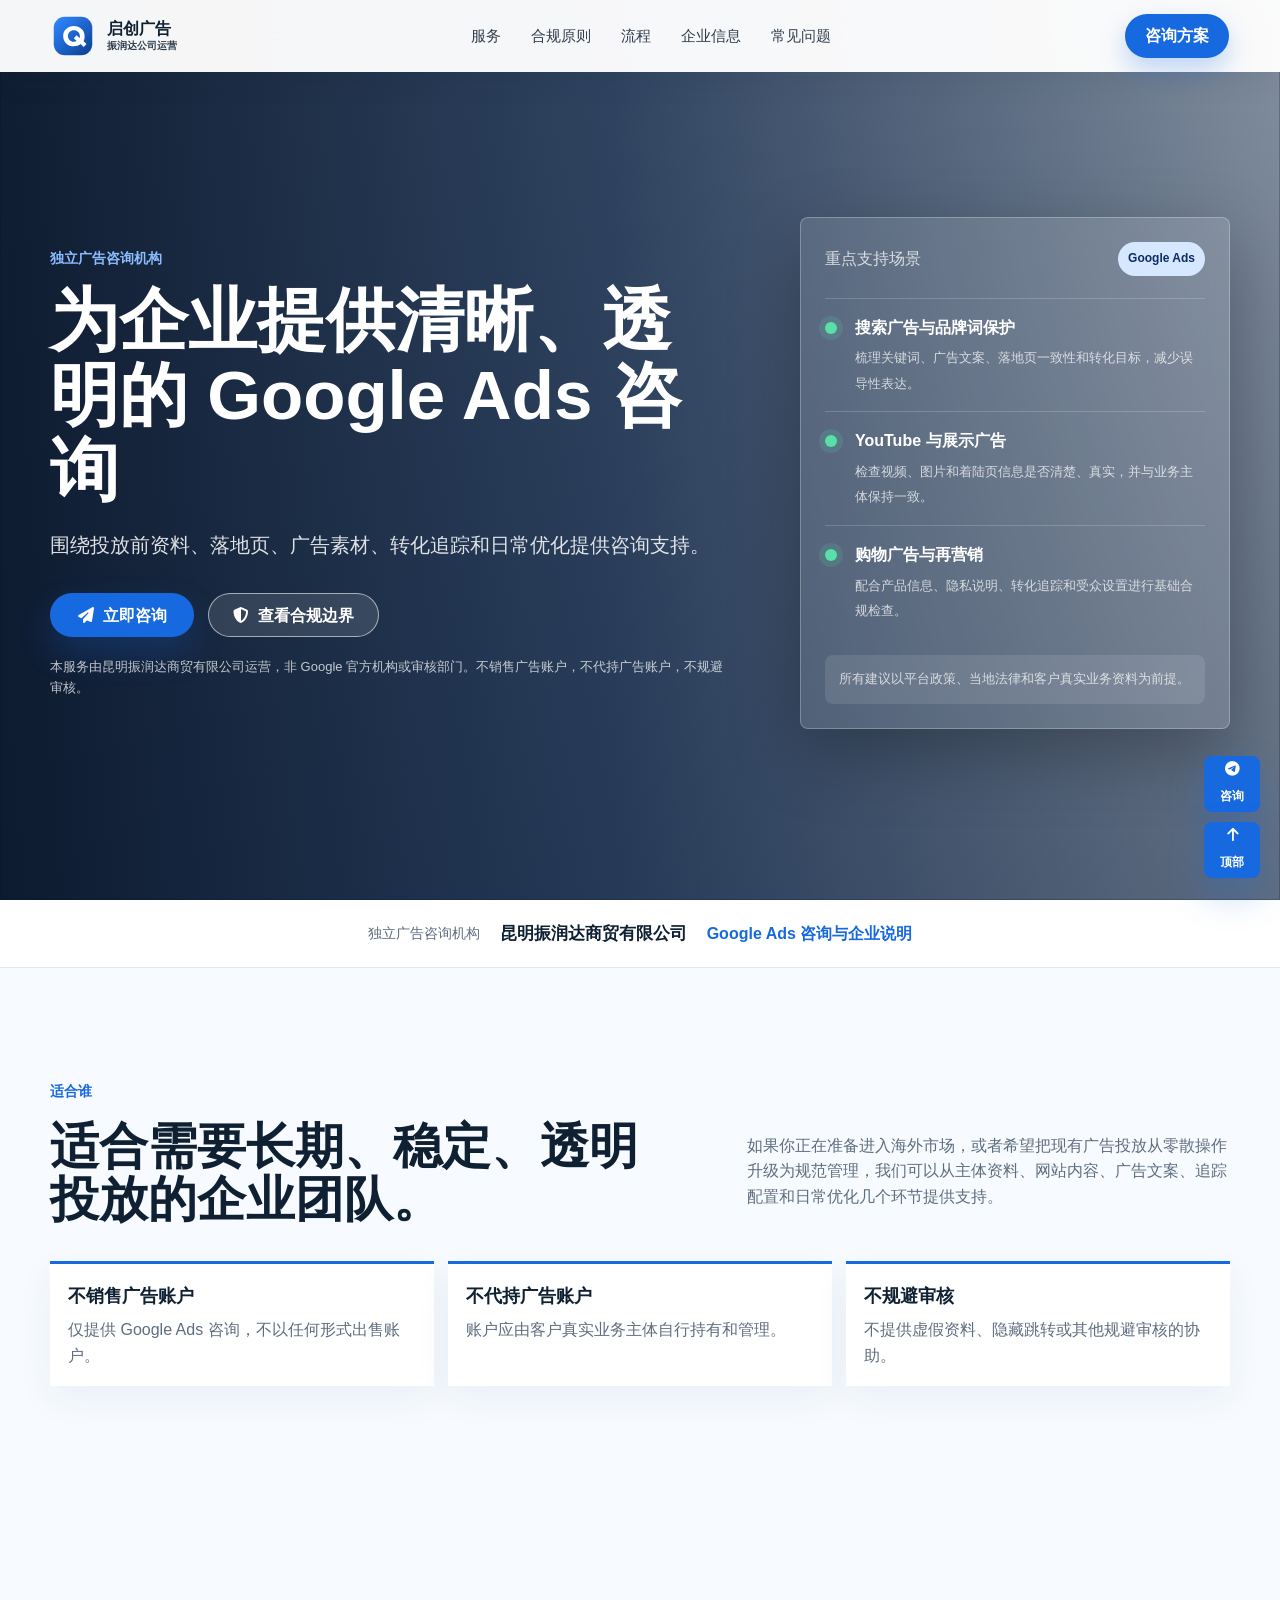
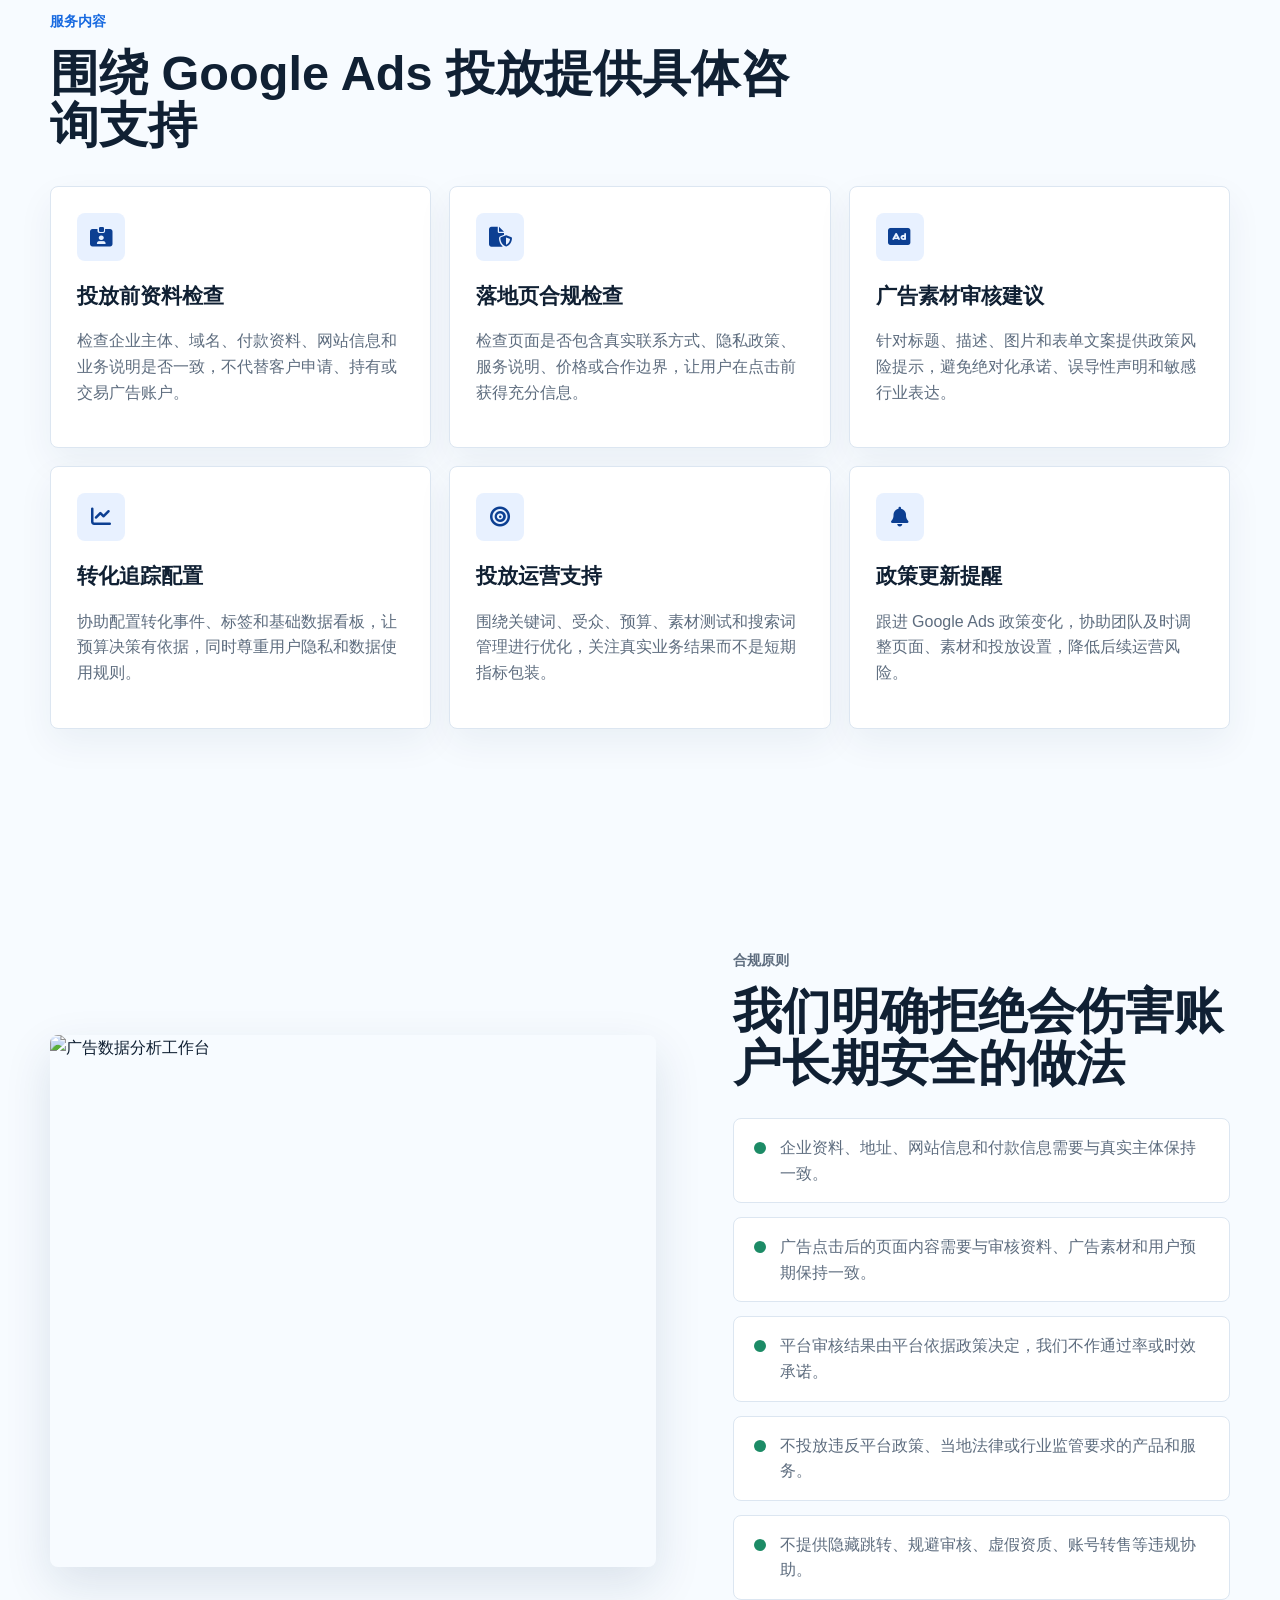
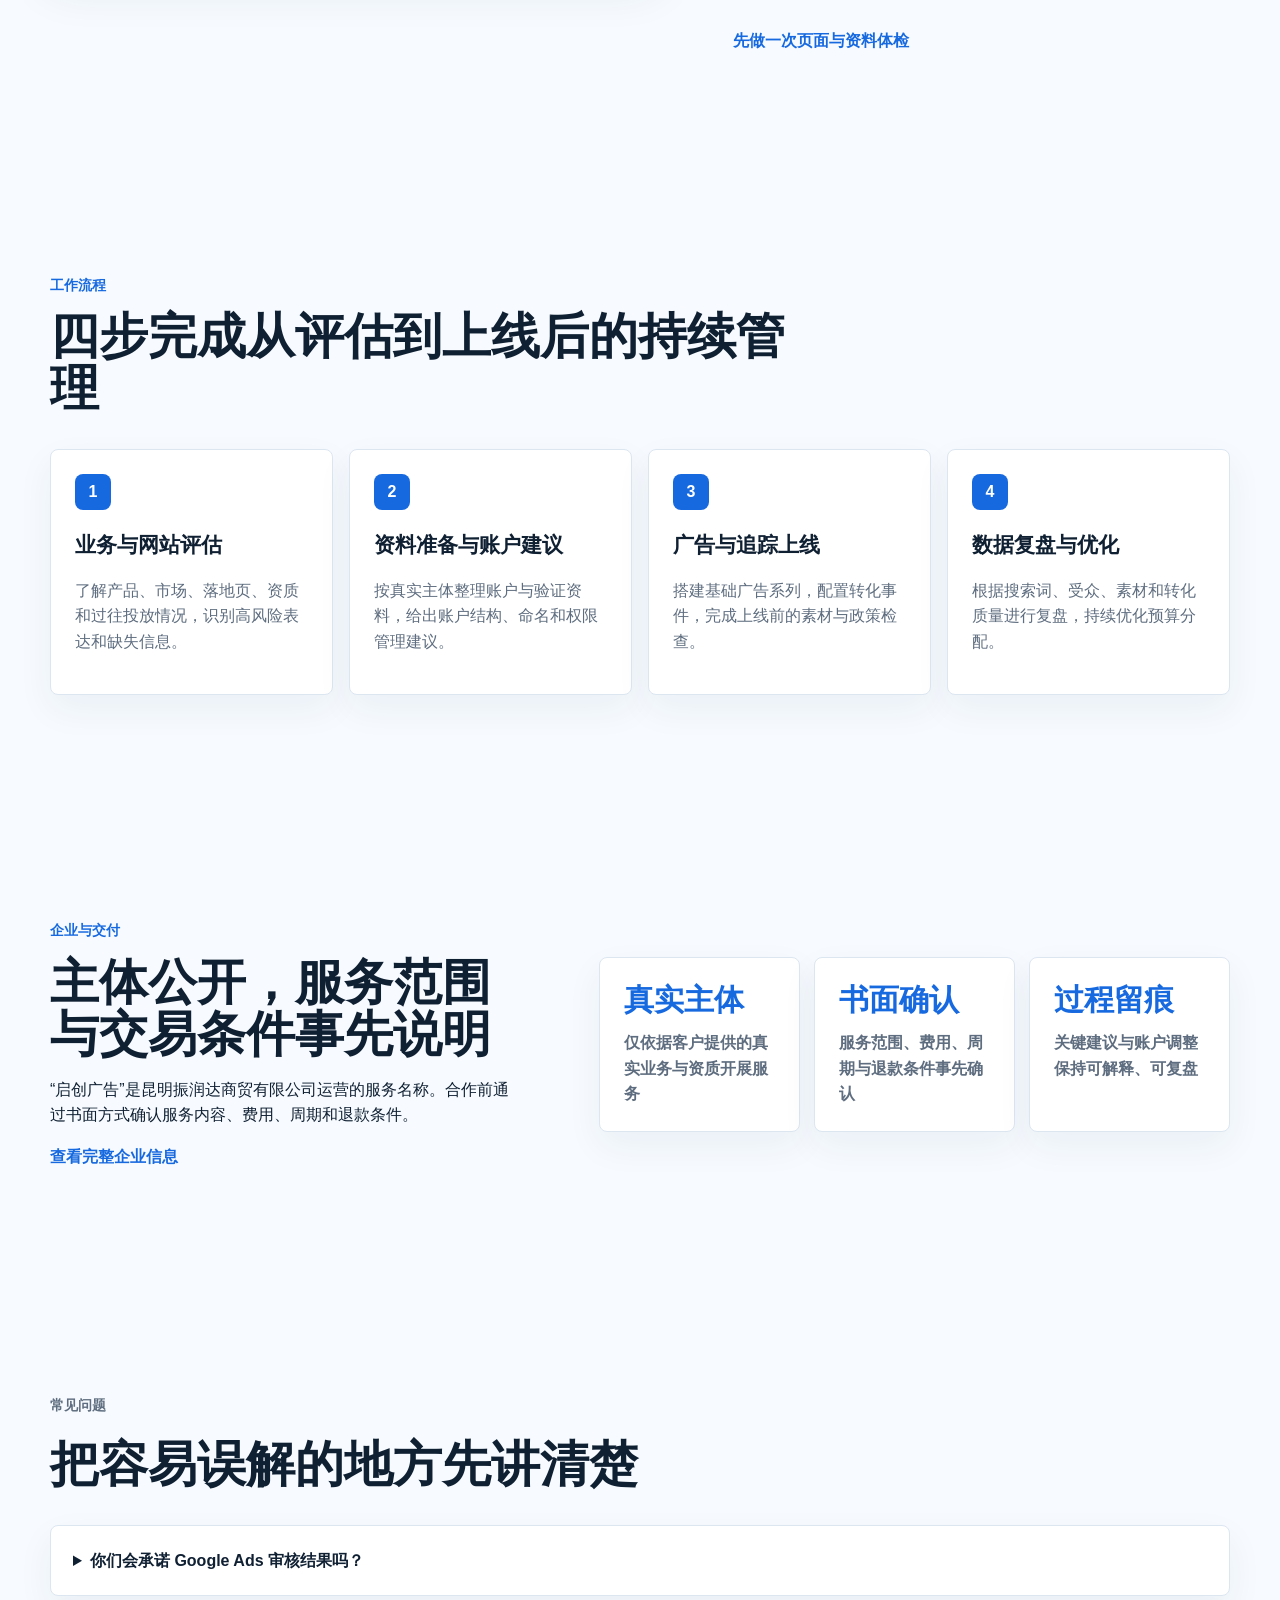
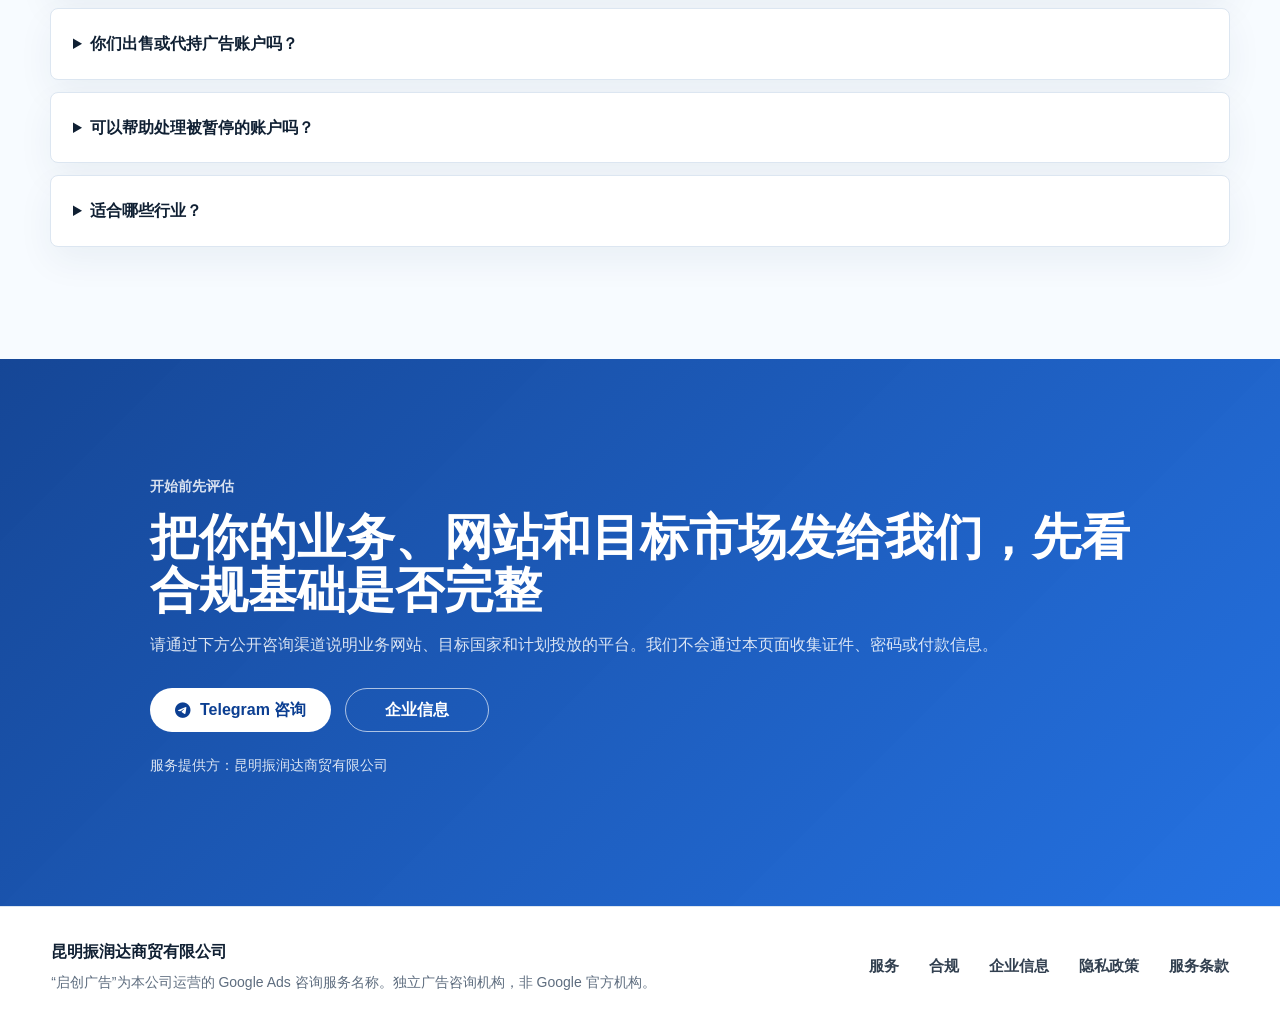
==== commit 860395b4: "Add files via upload" ====
--- a/index.html
+++ b/index.html
@@ -3,11 +3,11 @@
 <head>
   <meta charset="UTF-8">
   <meta name="viewport" content="width=device-width, initial-scale=1.0">
-  <title>启创合规广告服务 | Google Ads 投放咨询与账户准备支持</title>
-  <meta name="description" content="启创提供 Google Ads、Meta Ads、TikTok Ads 等广告平台的账户准备咨询、落地页合规检查、广告素材审核建议、转化追踪配置和投放运营支持。不出售广告账户，不承诺审核结果。">
+  <title>昆明振润达商贸有限公司 | Google Ads 咨询</title>
+  <meta name="description" content="昆明振润达商贸有限公司运营启创广告服务，是一家独立广告咨询机构，提供 Google Ads 咨询。不销售广告账户，不代持广告账户，不规避审核。">
   <meta name="robots" content="index,follow">
-  <meta property="og:title" content="启创合规广告服务">
-  <meta property="og:description" content="面向出海企业的广告投放咨询与合规运营支持，帮助团队用真实资料、透明页面和规范流程开展广告投放。">
+  <meta property="og:title" content="昆明振润达商贸有限公司 | 启创广告服务">
+  <meta property="og:description" content="独立广告咨询机构，为企业提供 Google Ads 咨询。不销售、不代持广告账户，不规避审核。">
   <meta property="og:type" content="website">
   <meta property="og:image" content="https://images.unsplash.com/photo-1557804506-669a67965ba0?auto=format&fit=crop&w=1200&q=82">
   <link rel="icon" href="favicon.ico" sizes="any">
@@ -20,12 +20,18 @@
   <script type="application/ld+json">
     {
       "@context": "https://schema.org",
-      "@type": "ProfessionalService",
-      "name": "启创合规广告服务",
-      "description": "广告投放咨询、落地页合规检查、转化追踪配置与运营支持服务。",
-      "url": "https://t.me/qichuanggg",
+      "@type": "Organization",
+      "name": "昆明振润达商贸有限公司",
+      "alternateName": "启创广告",
+      "description": "独立广告咨询机构，为企业提供 Google Ads 咨询服务。",
+      "serviceType": "Google Ads 咨询",
       "areaServed": "CN",
-      "sameAs": "https://t.me/qichuanggg"
+      "sameAs": ["https://t.me/qichuanggg"],
+      "contactPoint": {
+        "@type": "ContactPoint",
+        "contactType": "customer service",
+        "url": "https://t.me/qichuanggg"
+      }
     }
   </script>
 </head>
@@ -33,12 +39,13 @@
   <header class="site-header" data-header>
     <a class="brand" href="#top" aria-label="启创首页">
       <img class="brand-logo" src="assets/logo.svg" alt="启创合规广告服务">
-      <span class="brand-text"><strong>启创广告</strong><small>合规咨询与投放支持</small></span>
+      <span class="brand-text"><strong>启创广告</strong><small>振润达公司运营</small></span>
     </a>
     <nav class="nav" aria-label="主导航">
       <a href="#services">服务</a>
       <a href="#compliance">合规原则</a>
       <a href="#process">流程</a>
+      <a href="#company">企业信息</a>
       <a href="#faq">常见问题</a>
     </nav>
     <a class="header-cta" href="https://t.me/qichuanggg" target="_blank" rel="noopener">咨询方案</a>
@@ -52,14 +59,14 @@
       </div>
       <div class="hero-inner">
         <div class="hero-copy reveal">
-          <p class="eyebrow">出海广告合规咨询</p>
-          <h1>用真实资料和透明页面，稳妥开展海外广告投放</h1>
-          <p class="hero-text">我们为企业提供广告账户准备咨询、落地页合规检查、素材审核建议、转化追踪配置和投放运营支持，帮助团队降低可避免的审核与运营风险。</p>
+          <p class="eyebrow">独立广告咨询机构</p>
+          <h1>为企业提供清晰、透明的 Google Ads 咨询</h1>
+          <p class="hero-text">围绕投放前资料、落地页、广告素材、转化追踪和日常优化提供咨询支持。</p>
           <div class="hero-actions">
             <a class="button button-primary" href="https://t.me/qichuanggg" target="_blank" rel="noopener"><i class="fa-solid fa-paper-plane" aria-hidden="true"></i>立即咨询</a>
             <a class="button button-secondary" href="#compliance"><i class="fa-solid fa-shield-halved" aria-hidden="true"></i>查看合规边界</a>
           </div>
-          <p class="hero-disclaimer">独立广告咨询服务商，非 Google、Meta、TikTok 或 Microsoft 官方机构。不出售广告账户，不规避平台审核，不承诺审核结果。</p>
+          <p class="hero-disclaimer">本服务由昆明振润达商贸有限公司运营，非 Google 官方机构或审核部门。不销售广告账户，不代持广告账户，不规避审核。</p>
         </div>
         <aside class="status-panel reveal delay-150" aria-label="服务概览">
           <div class="panel-head">
@@ -92,12 +99,10 @@
       </div>
     </section>
 
-    <section class="logo-band" aria-label="支持平台">
-      <span><i class="fa-brands fa-google" aria-hidden="true"></i>Google Ads</span>
-      <span><i class="fa-brands fa-facebook-f" aria-hidden="true"></i>Meta Ads</span>
-      <span><i class="fa-brands fa-tiktok" aria-hidden="true"></i>TikTok Ads</span>
-      <span><i class="fa-brands fa-microsoft" aria-hidden="true"></i>Microsoft Ads</span>
-      <span><i class="fa-solid fa-lock" aria-hidden="true"></i>隐私与数据合规</span>
+    <section class="identity-band" aria-label="企业主体信息">
+      <span>独立广告咨询机构</span>
+      <strong>昆明振润达商贸有限公司</strong>
+      <a href="company.html">Google Ads 咨询与企业说明</a>
     </section>
 
     <section class="section intro">
@@ -108,16 +113,16 @@
       </div>
       <div class="trust-grid">
         <div class="trust-item reveal">
-          <strong>不做账号买卖</strong>
-          <span>只围绕客户真实主体提供咨询与设置建议。</span>
+          <strong>不销售广告账户</strong>
+          <span>仅提供 Google Ads 咨询，不以任何形式出售账户。</span>
         </div>
         <div class="trust-item reveal delay-100">
-          <strong>不承诺通过审核</strong>
-          <span>审核由平台依据政策决定，我们协助降低可避免风险。</span>
+          <strong>不代持广告账户</strong>
+          <span>账户应由客户真实业务主体自行持有和管理。</span>
         </div>
         <div class="trust-item reveal delay-200">
-          <strong>不规避平台规则</strong>
-          <span>拒绝虚假资料、误导页面、隐藏跳转和违规业务。</span>
+          <strong>不规避审核</strong>
+          <span>不提供虚假资料、隐藏跳转或其他规避审核的协助。</span>
         </div>
       </div>
     </section>
@@ -125,13 +130,13 @@
     <section class="section services" id="services">
       <div class="section-heading reveal">
         <p class="eyebrow">服务内容</p>
-        <h2>从账户准备到投放治理，围绕合规做实事</h2>
+        <h2>围绕 Google Ads 投放提供具体咨询支持</h2>
       </div>
       <div class="service-grid">
         <article class="service-card reveal">
           <span class="icon"><i class="fa-solid fa-id-card-clip" aria-hidden="true"></i></span>
-          <h3>广告账户准备咨询</h3>
-          <p>根据平台要求整理企业主体、域名、付款方式、网站信息和业务说明，减少因资料不一致造成的审核问题。</p>
+          <h3>投放前资料检查</h3>
+          <p>检查企业主体、域名、付款资料、网站信息和业务说明是否一致，不代替客户申请、持有或交易广告账户。</p>
         </article>
         <article class="service-card reveal delay-100">
           <span class="icon"><i class="fa-solid fa-file-shield" aria-hidden="true"></i></span>
@@ -156,7 +161,7 @@
         <article class="service-card reveal delay-200">
           <span class="icon"><i class="fa-solid fa-bell" aria-hidden="true"></i></span>
           <h3>政策更新提醒</h3>
-          <p>跟进主要广告平台的政策变化，协助团队及时调整页面、素材和账户设置，降低后续运营风险。</p>
+          <p>跟进 Google Ads 政策变化，协助团队及时调整页面、素材和投放设置，降低后续运营风险。</p>
         </article>
       </div>
     </section>
@@ -208,23 +213,25 @@
       </div>
     </section>
 
-    <section class="section proof">
+    <section class="section proof" id="company">
       <div class="proof-copy reveal">
-        <p class="eyebrow">可信交付</p>
-        <h2>把每一次账户操作都留在可解释、可复盘的范围内</h2>
+        <p class="eyebrow">企业与交付</p>
+        <h2>主体公开，服务范围与交易条件事先说明</h2>
+        <p>“启创广告”是昆明振润达商贸有限公司运营的服务名称。合作前通过书面方式确认服务内容、费用、周期和退款条件。</p>
+        <a class="text-link" href="company.html">查看完整企业信息</a>
       </div>
       <div class="metric-grid">
         <div class="metric-card reveal">
-          <strong>100%</strong>
-          <span>基于真实主体资料服务</span>
+          <strong>真实主体</strong>
+          <span>仅依据客户提供的真实业务与资质开展服务</span>
         </div>
         <div class="metric-card reveal delay-100">
-          <strong>1 套</strong>
-          <span>页面一致性检查流程</span>
+          <strong>书面确认</strong>
+          <span>服务范围、费用、周期与退款条件事先确认</span>
         </div>
         <div class="metric-card reveal delay-200">
-          <strong>7 项</strong>
-          <span>上线前合规检查清单</span>
+          <strong>过程留痕</strong>
+          <span>关键建议与账户调整保持可解释、可复盘</span>
         </div>
       </div>
     </section>
@@ -241,7 +248,7 @@
         </details>
         <details class="reveal delay-100">
           <summary>你们出售或代持广告账户吗？</summary>
-          <p>不出售、不出租、不代持广告账户。我们只为客户真实业务提供账户准备咨询、设置建议和运营支持。</p>
+          <p>不销售、不出租、不代持广告账户。我们只为客户真实业务提供 Google Ads 咨询和投放建议。</p>
         </details>
         <details class="reveal delay-200">
           <summary>可以帮助处理被暂停的账户吗？</summary>
@@ -258,26 +265,12 @@
       <div class="contact-inner reveal">
         <p class="eyebrow">开始前先评估</p>
         <h2>把你的业务、网站和目标市场发给我们，先看合规基础是否完整</h2>
-        <p>我们会优先检查主体资料、落地页信息、广告表达和追踪需求，再给出适合的服务方案。</p>
-        <form class="contact-form" action="https://t.me/qichuanggg" method="get" target="_blank">
-          <label>
-            <span>称呼</span>
-            <input type="text" name="name" autocomplete="name" placeholder="例如：王先生" required>
-          </label>
-          <label>
-            <span>联系方式</span>
-            <input type="email" name="email" autocomplete="email" placeholder="name@example.com" required>
-          </label>
-          <label>
-            <span>业务网站</span>
-            <input type="url" name="website" placeholder="https://example.com">
-          </label>
-          <label class="full">
-            <span>投放需求</span>
-            <textarea name="message" rows="4" placeholder="请简单说明产品、目标国家和计划投放的平台" required></textarea>
-          </label>
-          <button class="button button-primary" type="submit"><i class="fa-brands fa-telegram" aria-hidden="true"></i>打开 Telegram 咨询</button>
-        </form>
+        <p>请通过下方公开咨询渠道说明业务网站、目标国家和计划投放的平台。我们不会通过本页面收集证件、密码或付款信息。</p>
+        <div class="contact-actions">
+          <a class="button button-light" href="https://t.me/qichuanggg" target="_blank" rel="noopener"><i class="fa-brands fa-telegram" aria-hidden="true"></i>Telegram 咨询</a>
+          <a class="button button-outline" href="company.html">企业信息</a>
+        </div>
+        <p class="contact-operator">服务提供方：昆明振润达商贸有限公司</p>
       </div>
     </section>
   </main>
@@ -289,12 +282,13 @@
 
   <footer class="site-footer">
     <div>
-      <strong>启创合规广告服务</strong>
-      <p>独立广告咨询与运营支持服务商，非 Google、Meta、TikTok 或 Microsoft 官方机构。</p>
+      <strong>昆明振润达商贸有限公司</strong>
+      <p>“启创广告”为本公司运营的 Google Ads 咨询服务名称。独立广告咨询机构，非 Google 官方机构。</p>
     </div>
     <nav aria-label="页脚导航">
       <a href="#services">服务</a>
       <a href="#compliance">合规</a>
+      <a href="company.html">企业信息</a>
       <a href="privacy.html">隐私政策</a>
       <a href="terms.html">服务条款</a>
     </nav>
--- a/styles.css
+++ b/styles.css
@@ -58,15 +58,11 @@
   gap: 28px;
   min-height: 72px;
   padding: 14px clamp(18px, 4vw, 56px);
-  color: #fff;
+  color: var(--ink);
+  background: rgba(255, 255, 255, 0.96);
+  box-shadow: 0 10px 28px rgba(16, 32, 51, 0.08);
+  backdrop-filter: blur(18px);
   transition: background 180ms ease, color 180ms ease, box-shadow 180ms ease;
-}
-
-.site-header.is-scrolled {
-  color: var(--ink);
-  background: rgba(255, 255, 255, 0.94);
-  box-shadow: 0 12px 30px rgba(16, 32, 51, 0.08);
-  backdrop-filter: blur(18px);
 }
 
 .brand {
@@ -335,32 +331,29 @@
   font-size: 13px;
 }
 
-.logo-band {
+.identity-band {
   display: flex;
   flex-wrap: wrap;
   justify-content: center;
-  gap: 10px;
+  align-items: center;
+  gap: 12px 20px;
   padding: 20px clamp(18px, 4vw, 56px);
   background: #fff;
   border-bottom: 1px solid var(--line);
 }
 
-.logo-band span {
-  display: inline-flex;
-  align-items: center;
-  gap: 8px;
-  padding: 8px 14px;
-  border-radius: 999px;
-  color: var(--accent-deep);
-  background: var(--accent-soft);
+.identity-band span {
+  color: var(--muted);
+  font-size: 14px;
+}
+
+.identity-band strong {
+  font-size: 17px;
+}
+
+.identity-band a {
+  color: var(--accent);
   font-weight: 800;
-  font-size: 14px;
-}
-
-.logo-band i {
-  width: 16px;
-  color: var(--accent);
-  text-align: center;
 }
 
 .section {
@@ -565,8 +558,8 @@
 .metric-card strong {
   display: block;
   color: var(--accent);
-  font-size: clamp(36px, 5vw, 56px);
-  line-height: 1;
+  font-size: clamp(22px, 2.5vw, 30px);
+  line-height: 1.2;
 }
 
 .metric-card span {
@@ -614,55 +607,35 @@
   color: rgba(255, 255, 255, 0.84);
 }
 
-.contact-form {
-  display: grid;
-  grid-template-columns: repeat(3, minmax(0, 1fr));
+.contact-actions {
+  display: flex;
+  flex-wrap: wrap;
   gap: 14px;
   margin-top: 30px;
 }
 
-.contact-form label {
-  display: grid;
-  gap: 8px;
-  font-weight: 800;
-}
-
-.contact-form .full {
-  grid-column: 1 / -1;
-}
-
-.contact-form input,
-.contact-form textarea {
-  width: 100%;
-  border: 1px solid rgba(255, 255, 255, 0.46);
-  border-radius: var(--radius);
-  padding: 14px 15px;
+.button-light {
+  color: var(--accent-deep);
+  background: #fff;
+}
+
+.button-light:hover {
+  background: var(--accent-soft);
+}
+
+.button-outline {
   color: #fff;
-  background: rgba(255, 255, 255, 0.14);
-  outline: none;
-  font: inherit;
-}
-
-.contact-form textarea {
-  resize: vertical;
-}
-
-.contact-form input::placeholder,
-.contact-form textarea::placeholder {
-  color: rgba(255, 255, 255, 0.68);
-}
-
-.contact-form input:focus,
-.contact-form textarea:focus {
-  border-color: #fff;
-  box-shadow: 0 0 0 4px rgba(255, 255, 255, 0.16);
-}
-
-.contact-form .button {
-  grid-column: 1 / -1;
-  width: fit-content;
-  border: 0;
-  cursor: pointer;
+  border-color: rgba(255, 255, 255, 0.64);
+  background: transparent;
+}
+
+.button-outline:hover {
+  background: rgba(255, 255, 255, 0.12);
+}
+
+.contact-operator {
+  margin-top: 22px;
+  font-size: 14px;
 }
 
 .floating-contact {
@@ -838,9 +811,6 @@
     grid-template-columns: repeat(2, minmax(0, 1fr));
   }
 
-  .contact-form {
-    grid-template-columns: 1fr;
-  }
 }
 
 @media (max-width: 720px) {
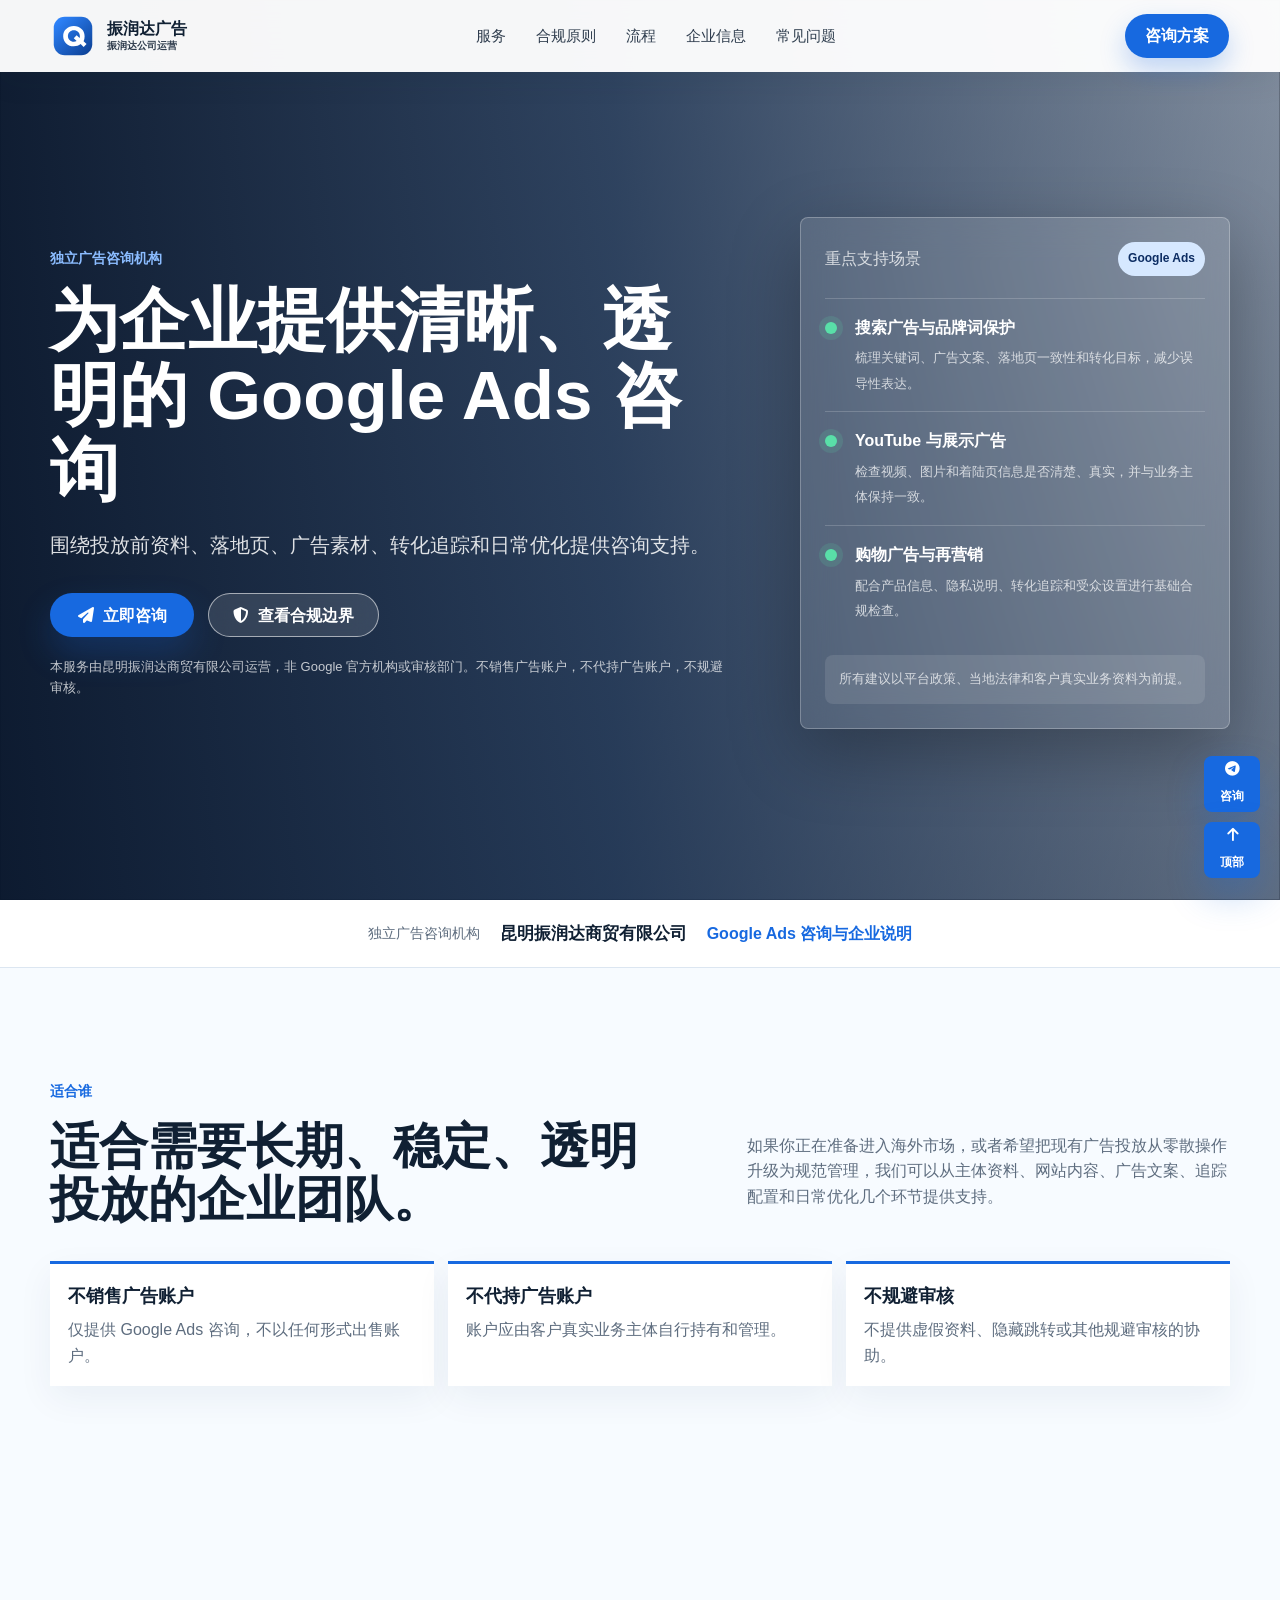
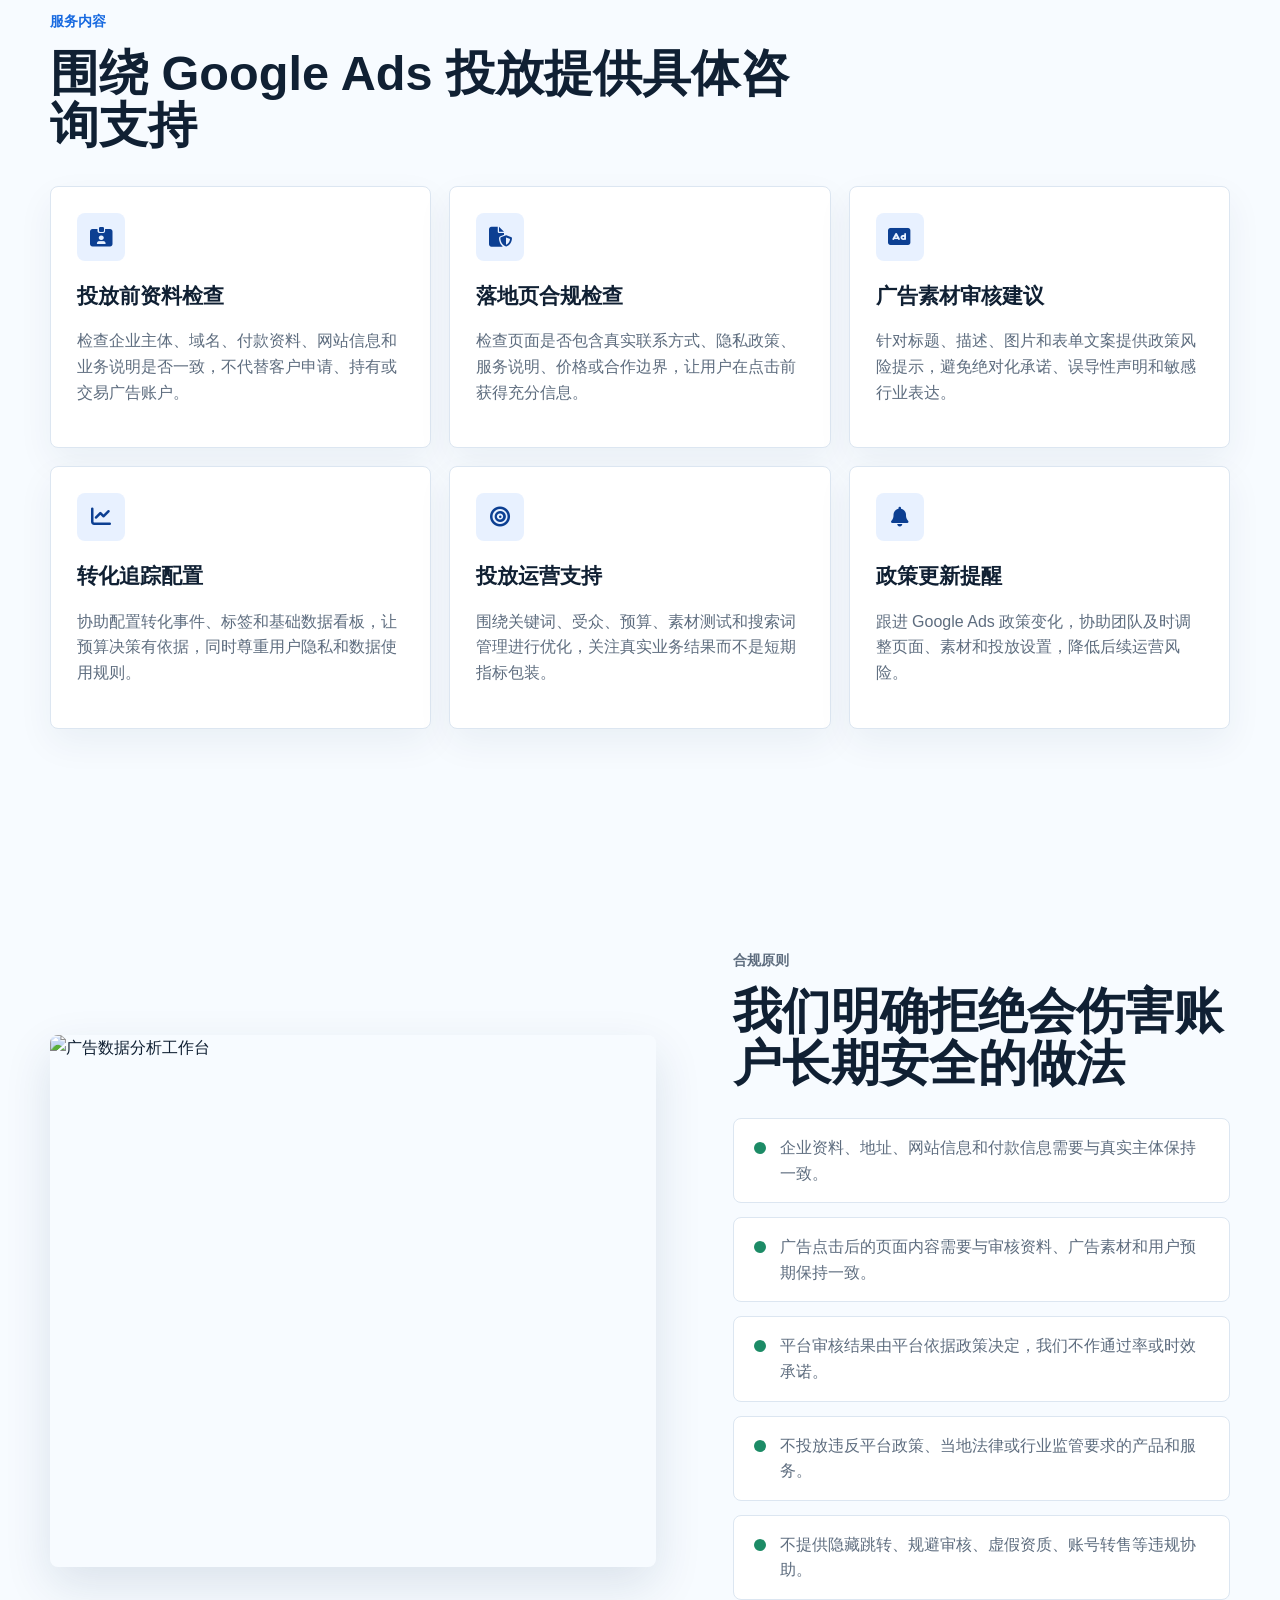
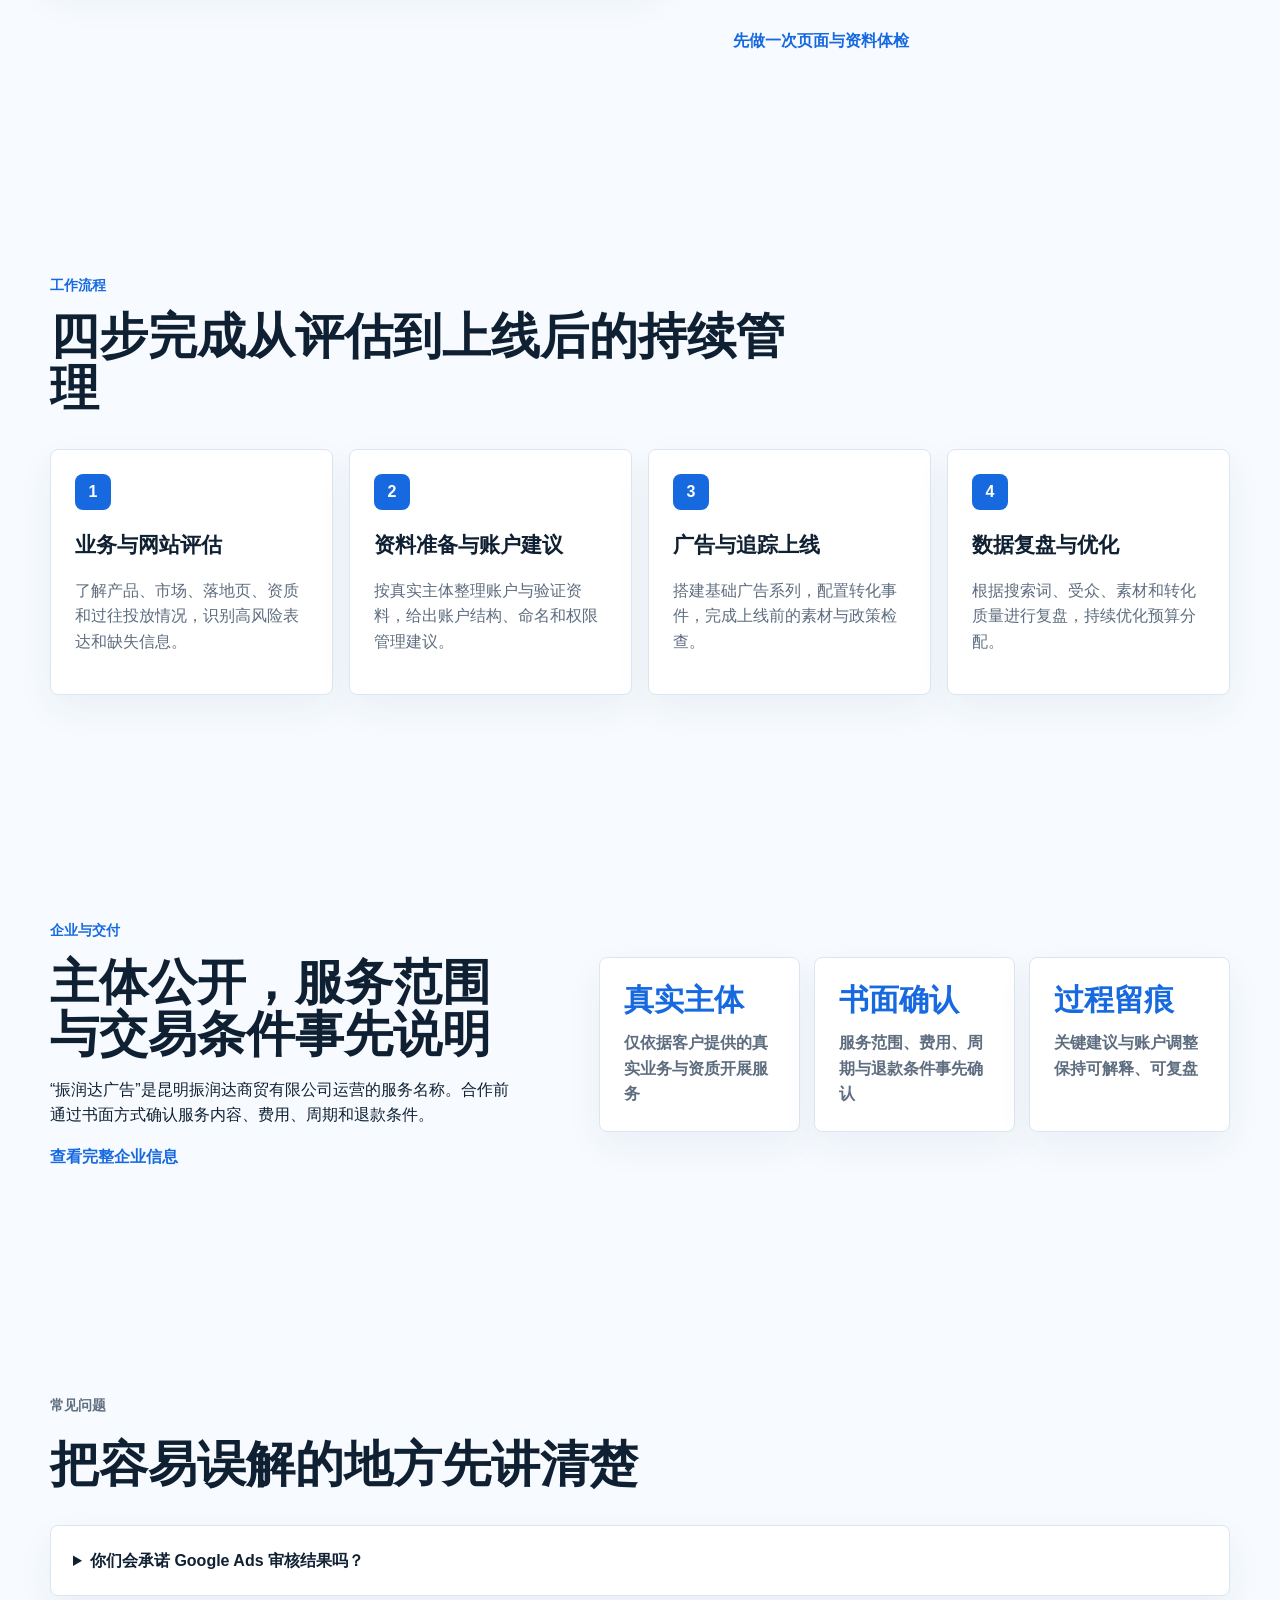
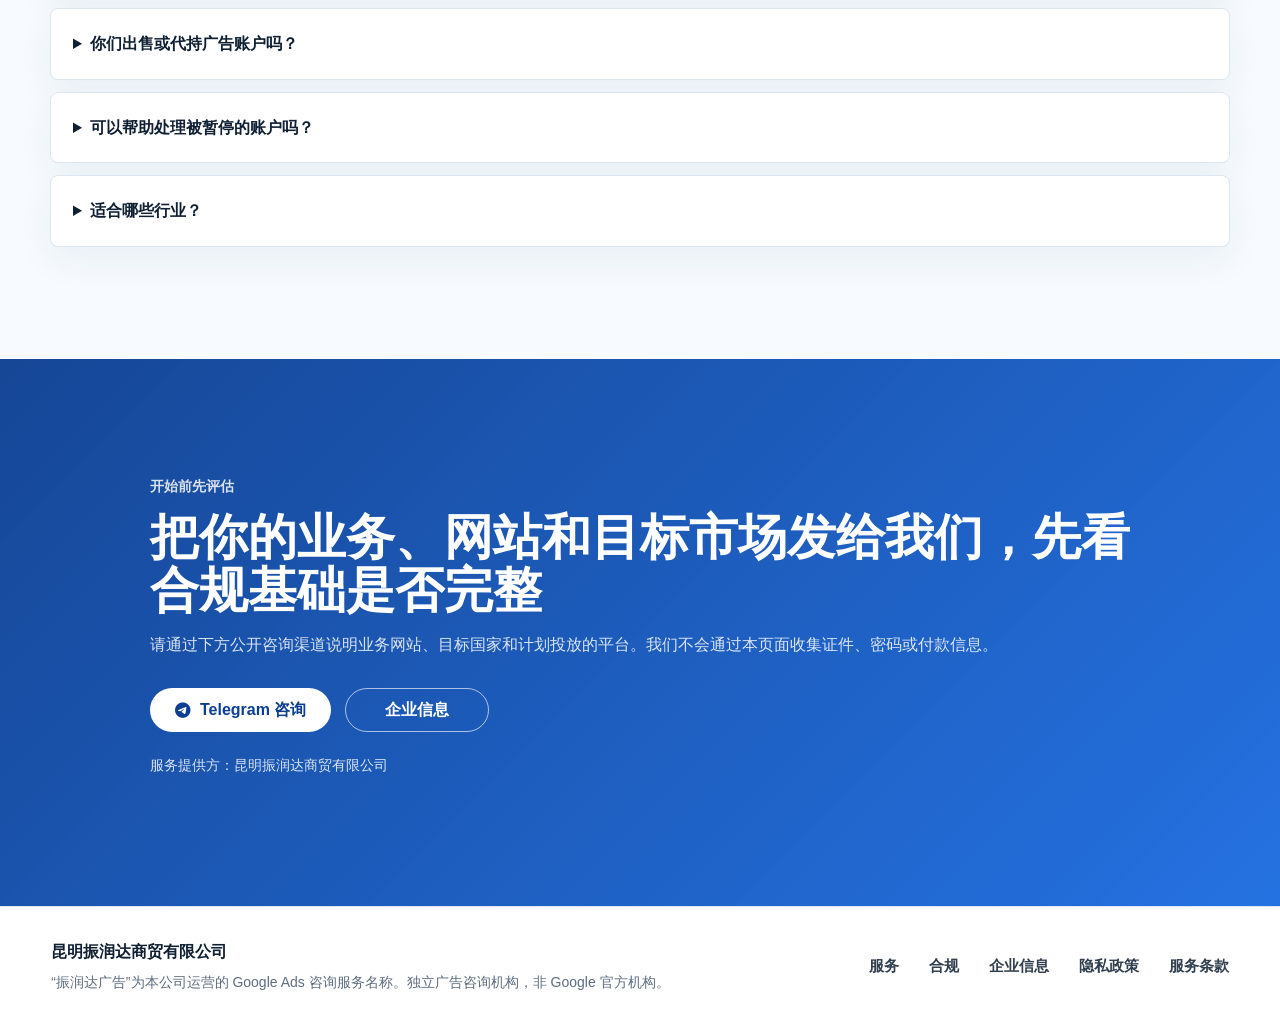
==== commit 4586a698: "Update index.html" ====
--- a/index.html
+++ b/index.html
@@ -4,9 +4,9 @@
   <meta charset="UTF-8">
   <meta name="viewport" content="width=device-width, initial-scale=1.0">
   <title>昆明振润达商贸有限公司 | Google Ads 咨询</title>
-  <meta name="description" content="昆明振润达商贸有限公司运营启创广告服务，是一家独立广告咨询机构，提供 Google Ads 咨询。不销售广告账户，不代持广告账户，不规避审核。">
+  <meta name="description" content="昆明振润达商贸有限公司运营振润达广告服务，是一家独立广告咨询机构，提供 Google Ads 咨询。不销售广告账户，不代持广告账户，不规避审核。">
   <meta name="robots" content="index,follow">
-  <meta property="og:title" content="昆明振润达商贸有限公司 | 启创广告服务">
+  <meta property="og:title" content="昆明振润达商贸有限公司 | 振润达广告服务">
   <meta property="og:description" content="独立广告咨询机构，为企业提供 Google Ads 咨询。不销售、不代持广告账户，不规避审核。">
   <meta property="og:type" content="website">
   <meta property="og:image" content="https://images.unsplash.com/photo-1557804506-669a67965ba0?auto=format&fit=crop&w=1200&q=82">
@@ -22,7 +22,7 @@
       "@context": "https://schema.org",
       "@type": "Organization",
       "name": "昆明振润达商贸有限公司",
-      "alternateName": "启创广告",
+      "alternateName": "振润达广告",
       "description": "独立广告咨询机构，为企业提供 Google Ads 咨询服务。",
       "serviceType": "Google Ads 咨询",
       "areaServed": "CN",
@@ -37,9 +37,9 @@
 </head>
 <body>
   <header class="site-header" data-header>
-    <a class="brand" href="#top" aria-label="启创首页">
-      <img class="brand-logo" src="assets/logo.svg" alt="启创合规广告服务">
-      <span class="brand-text"><strong>启创广告</strong><small>振润达公司运营</small></span>
+    <a class="brand" href="#top" aria-label="振润达首页">
+      <img class="brand-logo" src="assets/logo.svg" alt="振润达合规广告服务">
+      <span class="brand-text"><strong>振润达广告</strong><small>振润达公司运营</small></span>
     </a>
     <nav class="nav" aria-label="主导航">
       <a href="#services">服务</a>
@@ -217,7 +217,7 @@
       <div class="proof-copy reveal">
         <p class="eyebrow">企业与交付</p>
         <h2>主体公开，服务范围与交易条件事先说明</h2>
-        <p>“启创广告”是昆明振润达商贸有限公司运营的服务名称。合作前通过书面方式确认服务内容、费用、周期和退款条件。</p>
+        <p>“振润达广告”是昆明振润达商贸有限公司运营的服务名称。合作前通过书面方式确认服务内容、费用、周期和退款条件。</p>
         <a class="text-link" href="company.html">查看完整企业信息</a>
       </div>
       <div class="metric-grid">
@@ -283,7 +283,7 @@
   <footer class="site-footer">
     <div>
       <strong>昆明振润达商贸有限公司</strong>
-      <p>“启创广告”为本公司运营的 Google Ads 咨询服务名称。独立广告咨询机构，非 Google 官方机构。</p>
+      <p>“振润达广告”为本公司运营的 Google Ads 咨询服务名称。独立广告咨询机构，非 Google 官方机构。</p>
     </div>
     <nav aria-label="页脚导航">
       <a href="#services">服务</a>
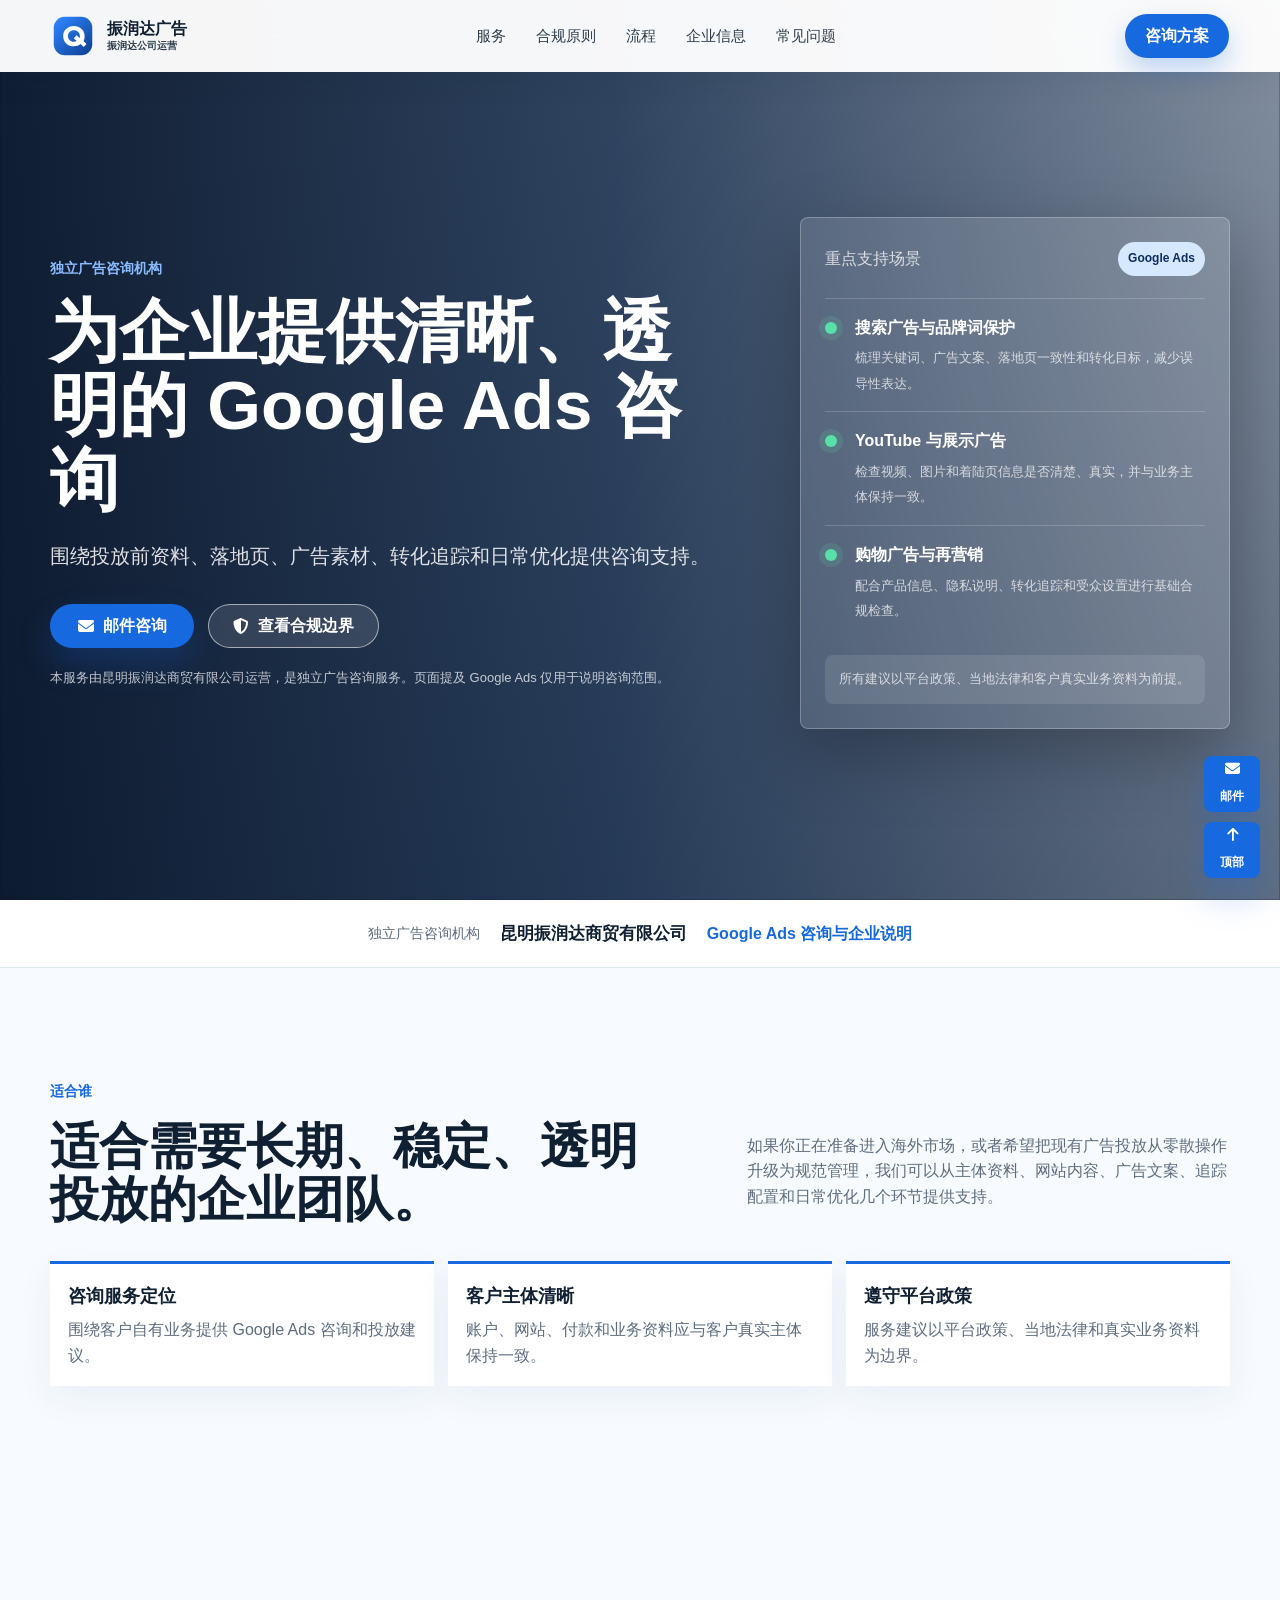
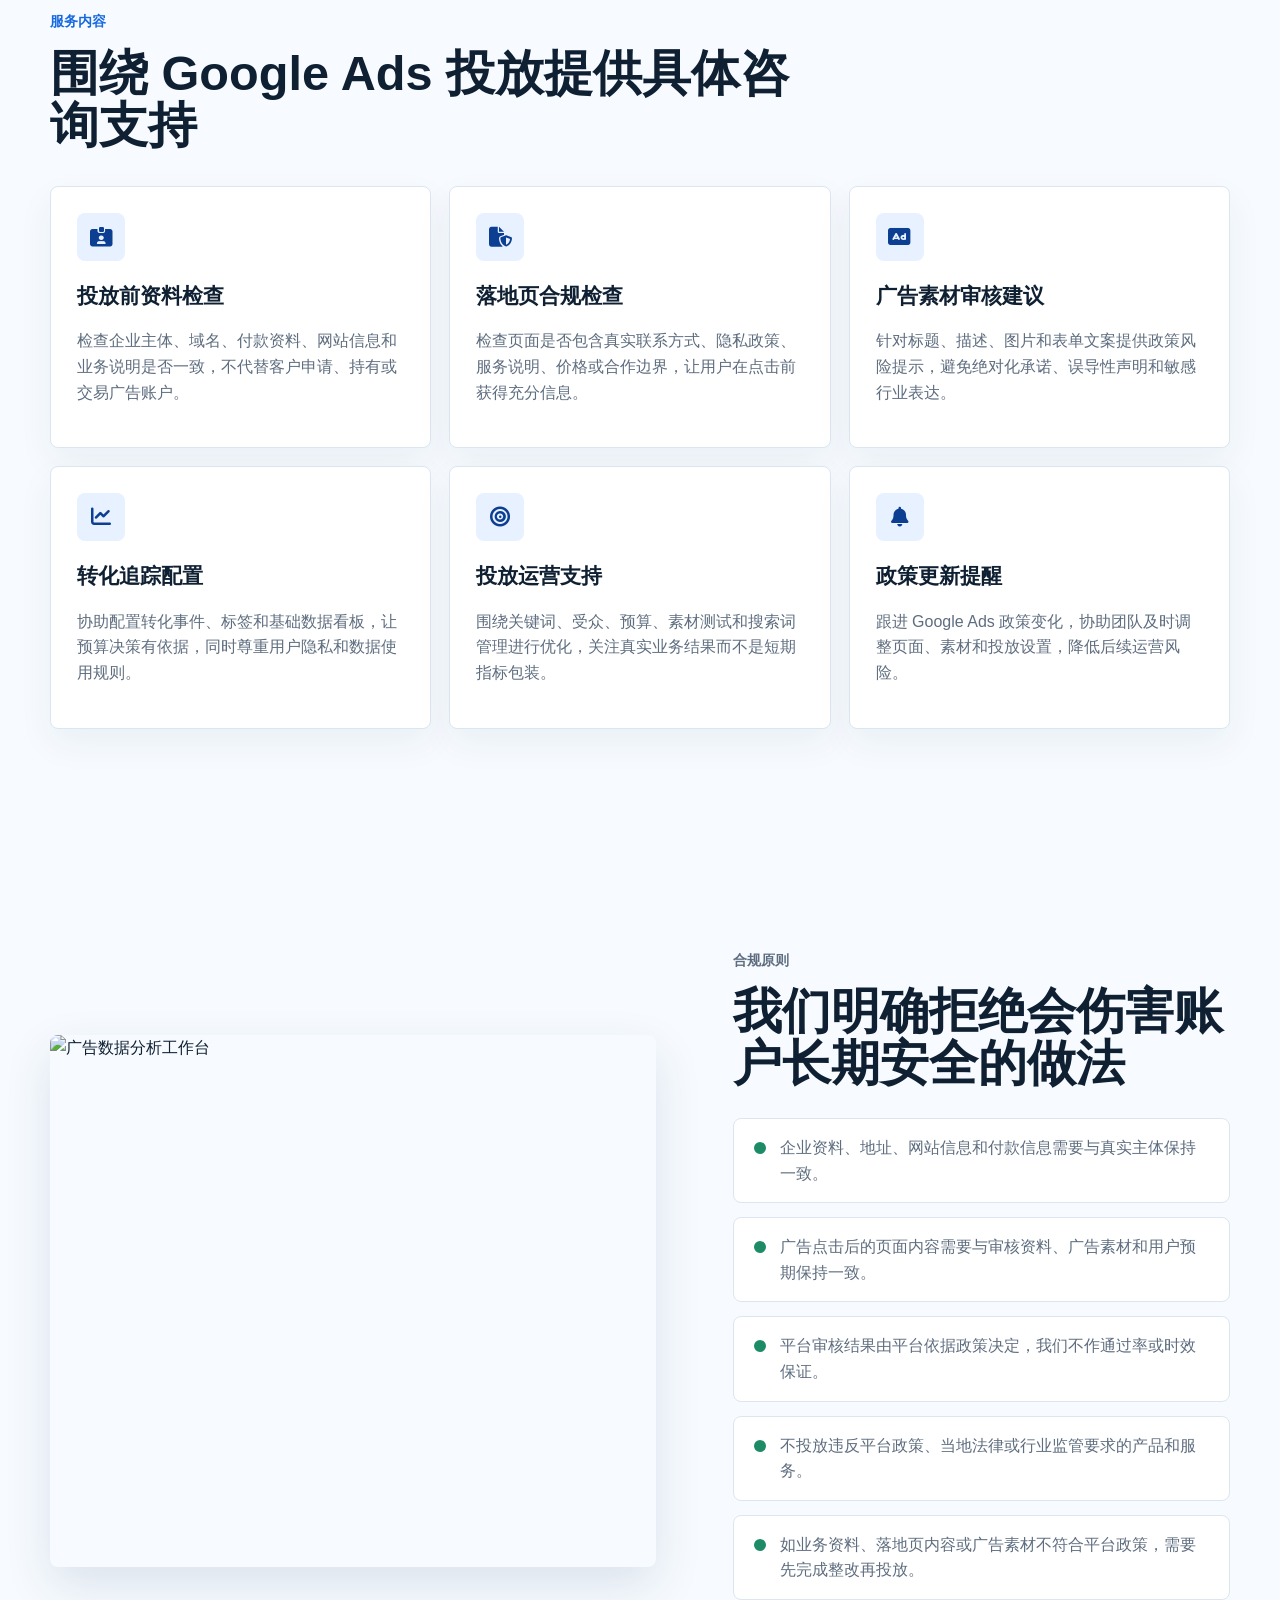
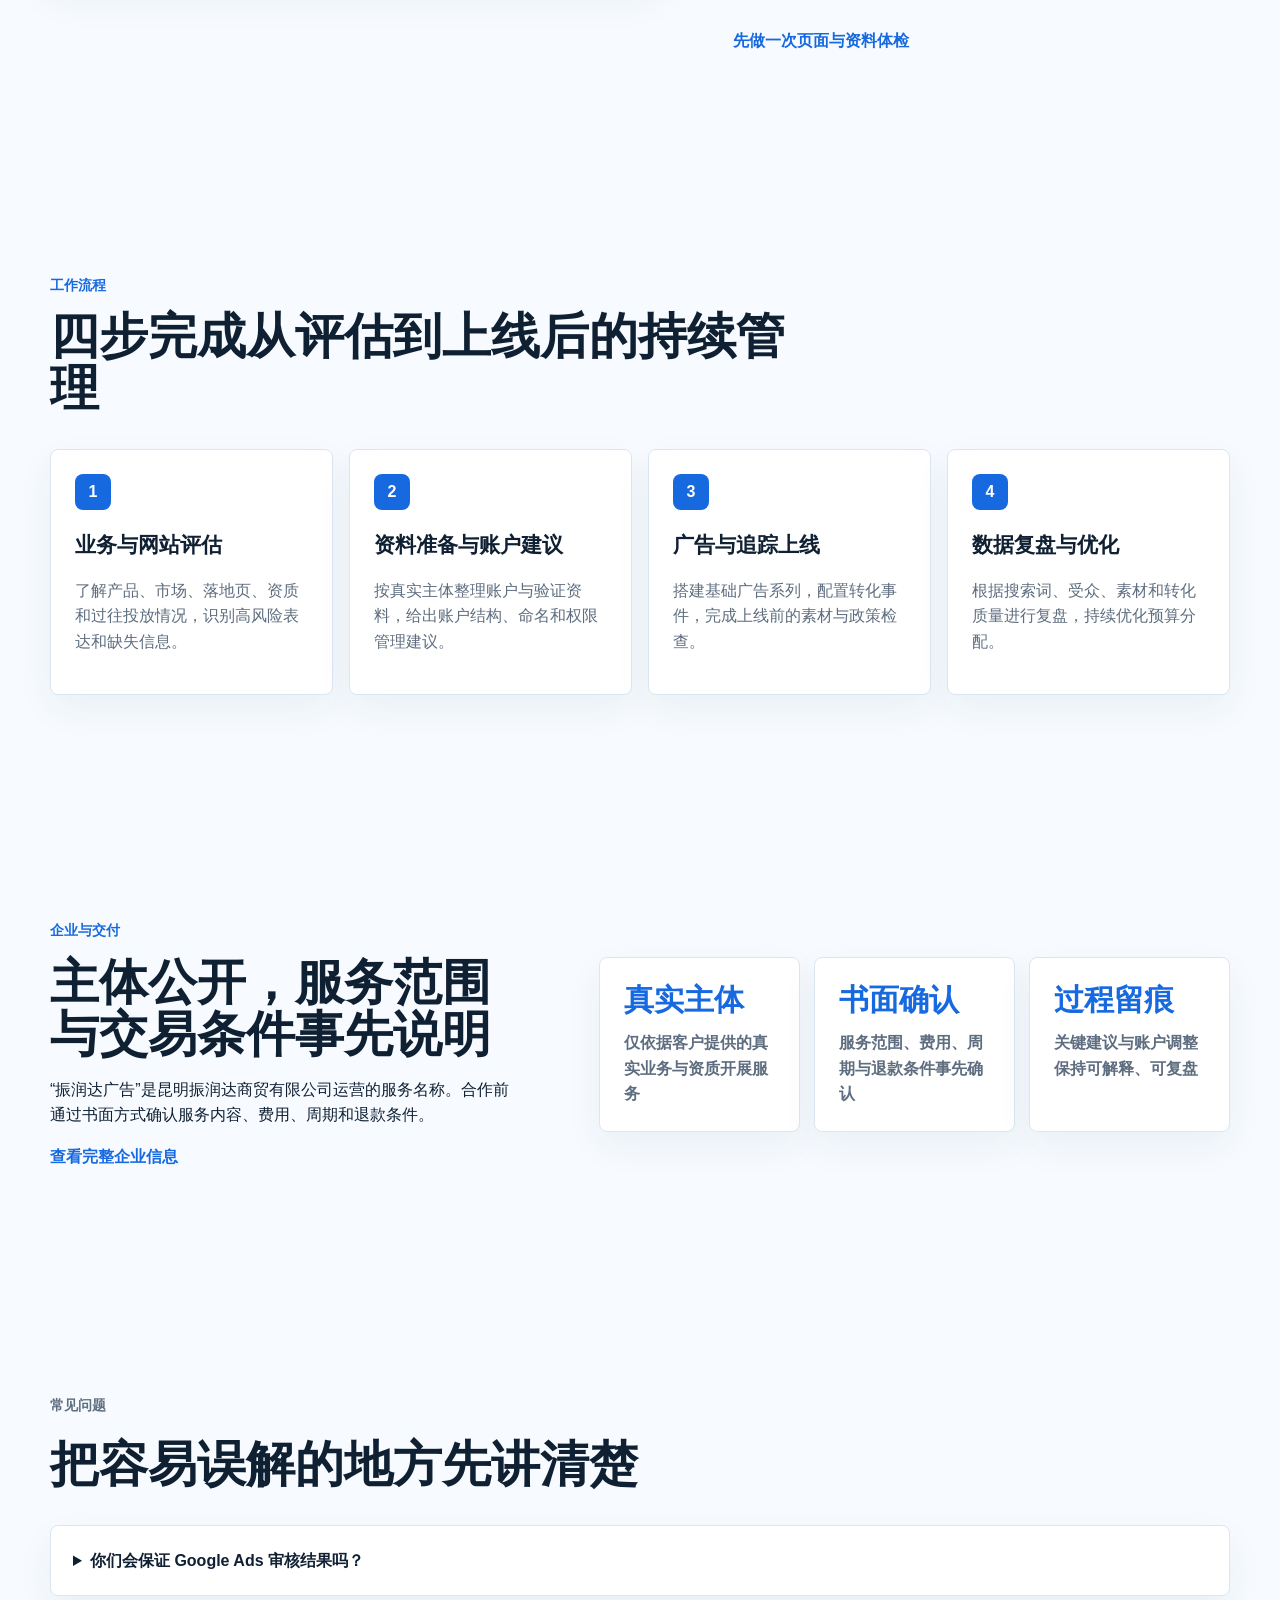
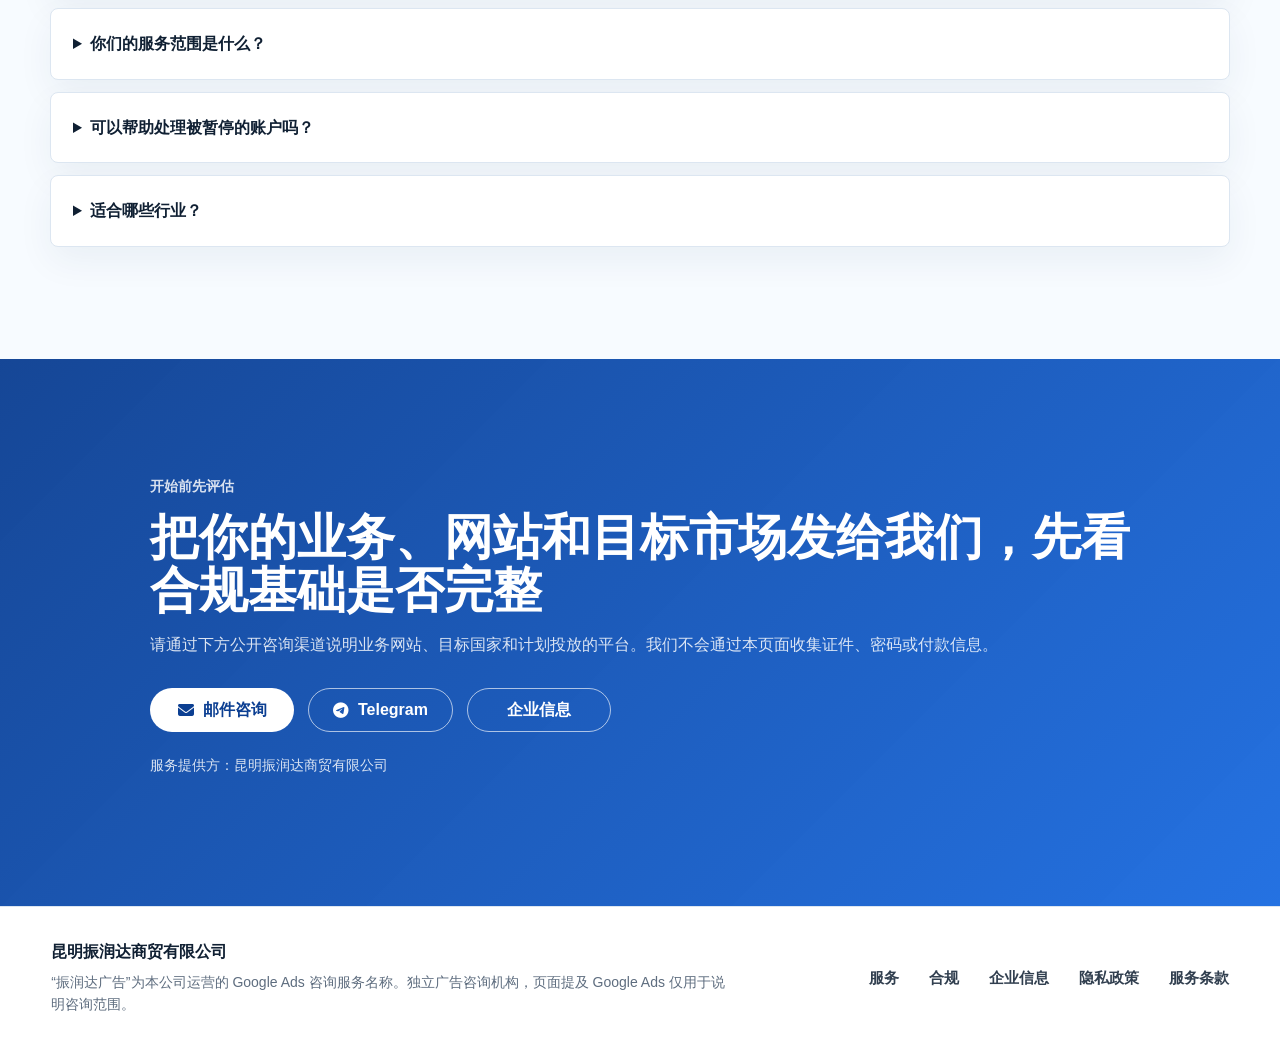
==== commit 380bca78: "Add files via upload" ====
--- a/index.html
+++ b/index.html
@@ -4,10 +4,10 @@
   <meta charset="UTF-8">
   <meta name="viewport" content="width=device-width, initial-scale=1.0">
   <title>昆明振润达商贸有限公司 | Google Ads 咨询</title>
-  <meta name="description" content="昆明振润达商贸有限公司运营振润达广告服务，是一家独立广告咨询机构，提供 Google Ads 咨询。不销售广告账户，不代持广告账户，不规避审核。">
+  <meta name="description" content="昆明振润达商贸有限公司运营振润达广告服务，是一家独立广告咨询机构，提供 Google Ads 咨询、网站合规检查、素材建议和投放优化支持。">
   <meta name="robots" content="index,follow">
   <meta property="og:title" content="昆明振润达商贸有限公司 | 振润达广告服务">
-  <meta property="og:description" content="独立广告咨询机构，为企业提供 Google Ads 咨询。不销售、不代持广告账户，不规避审核。">
+  <meta property="og:description" content="独立广告咨询机构，为企业提供 Google Ads 咨询、网站合规检查、素材建议和投放优化支持。">
   <meta property="og:type" content="website">
   <meta property="og:image" content="https://images.unsplash.com/photo-1557804506-669a67965ba0?auto=format&fit=crop&w=1200&q=82">
   <link rel="icon" href="favicon.ico" sizes="any">
@@ -63,10 +63,10 @@
           <h1>为企业提供清晰、透明的 Google Ads 咨询</h1>
           <p class="hero-text">围绕投放前资料、落地页、广告素材、转化追踪和日常优化提供咨询支持。</p>
           <div class="hero-actions">
-            <a class="button button-primary" href="https://t.me/qichuanggg" target="_blank" rel="noopener"><i class="fa-solid fa-paper-plane" aria-hidden="true"></i>立即咨询</a>
+            <a class="button button-primary" href="mailto:uzaverabo64@gmail.com"><i class="fa-solid fa-envelope" aria-hidden="true"></i>邮件咨询</a>
             <a class="button button-secondary" href="#compliance"><i class="fa-solid fa-shield-halved" aria-hidden="true"></i>查看合规边界</a>
           </div>
-          <p class="hero-disclaimer">本服务由昆明振润达商贸有限公司运营，非 Google 官方机构或审核部门。不销售广告账户，不代持广告账户，不规避审核。</p>
+          <p class="hero-disclaimer">本服务由昆明振润达商贸有限公司运营，是独立广告咨询服务。页面提及 Google Ads 仅用于说明咨询范围。</p>
         </div>
         <aside class="status-panel reveal delay-150" aria-label="服务概览">
           <div class="panel-head">
@@ -113,16 +113,16 @@
       </div>
       <div class="trust-grid">
         <div class="trust-item reveal">
-          <strong>不销售广告账户</strong>
-          <span>仅提供 Google Ads 咨询，不以任何形式出售账户。</span>
+          <strong>咨询服务定位</strong>
+          <span>围绕客户自有业务提供 Google Ads 咨询和投放建议。</span>
         </div>
         <div class="trust-item reveal delay-100">
-          <strong>不代持广告账户</strong>
-          <span>账户应由客户真实业务主体自行持有和管理。</span>
+          <strong>客户主体清晰</strong>
+          <span>账户、网站、付款和业务资料应与客户真实主体保持一致。</span>
         </div>
         <div class="trust-item reveal delay-200">
-          <strong>不规避审核</strong>
-          <span>不提供虚假资料、隐藏跳转或其他规避审核的协助。</span>
+          <strong>遵守平台政策</strong>
+          <span>服务建议以平台政策、当地法律和真实业务资料为边界。</span>
         </div>
       </div>
     </section>
@@ -176,9 +176,9 @@
         <ul class="boundary-list">
           <li>企业资料、地址、网站信息和付款信息需要与真实主体保持一致。</li>
           <li>广告点击后的页面内容需要与审核资料、广告素材和用户预期保持一致。</li>
-          <li>平台审核结果由平台依据政策决定，我们不作通过率或时效承诺。</li>
+          <li>平台审核结果由平台依据政策决定，我们不作通过率或时效保证。</li>
           <li>不投放违反平台政策、当地法律或行业监管要求的产品和服务。</li>
-          <li>不提供隐藏跳转、规避审核、虚假资质、账号转售等违规协助。</li>
+          <li>如业务资料、落地页内容或广告素材不符合平台政策，需要先完成整改再投放。</li>
         </ul>
         <a class="text-link" href="https://t.me/qichuanggg" target="_blank" rel="noopener">先做一次页面与资料体检</a>
       </div>
@@ -243,12 +243,12 @@
       </div>
       <div class="faq-list">
         <details class="reveal">
-          <summary>你们会承诺 Google Ads 审核结果吗？</summary>
+          <summary>你们会保证 Google Ads 审核结果吗？</summary>
           <p>不会。平台审核由广告平台依据其政策决定。我们能做的是协助你使用真实资料、完整页面和合规素材来降低可避免的风险。</p>
         </details>
         <details class="reveal delay-100">
-          <summary>你们出售或代持广告账户吗？</summary>
-          <p>不销售、不出租、不代持广告账户。我们只为客户真实业务提供 Google Ads 咨询和投放建议。</p>
+          <summary>你们的服务范围是什么？</summary>
+          <p>我们为客户真实业务提供 Google Ads 咨询、网站检查、素材建议和投放优化建议。广告账户和业务资料应由客户真实主体自行管理。</p>
         </details>
         <details class="reveal delay-200">
           <summary>可以帮助处理被暂停的账户吗？</summary>
@@ -267,7 +267,8 @@
         <h2>把你的业务、网站和目标市场发给我们，先看合规基础是否完整</h2>
         <p>请通过下方公开咨询渠道说明业务网站、目标国家和计划投放的平台。我们不会通过本页面收集证件、密码或付款信息。</p>
         <div class="contact-actions">
-          <a class="button button-light" href="https://t.me/qichuanggg" target="_blank" rel="noopener"><i class="fa-brands fa-telegram" aria-hidden="true"></i>Telegram 咨询</a>
+          <a class="button button-light" href="mailto:uzaverabo64@gmail.com"><i class="fa-solid fa-envelope" aria-hidden="true"></i>邮件咨询</a>
+          <a class="button button-outline" href="https://t.me/qichuanggg" target="_blank" rel="noopener"><i class="fa-brands fa-telegram" aria-hidden="true"></i>Telegram</a>
           <a class="button button-outline" href="company.html">企业信息</a>
         </div>
         <p class="contact-operator">服务提供方：昆明振润达商贸有限公司</p>
@@ -276,14 +277,14 @@
   </main>
 
   <aside class="floating-contact" aria-label="快速联系">
-    <a href="https://t.me/qichuanggg" target="_blank" rel="noopener" aria-label="联系顾问"><i class="fa-brands fa-telegram" aria-hidden="true"></i><span>咨询</span></a>
+    <a href="mailto:uzaverabo64@gmail.com" aria-label="邮件联系"><i class="fa-solid fa-envelope" aria-hidden="true"></i><span>邮件</span></a>
     <a href="#top" aria-label="返回顶部"><i class="fa-solid fa-arrow-up" aria-hidden="true"></i><span>顶部</span></a>
   </aside>
 
   <footer class="site-footer">
     <div>
       <strong>昆明振润达商贸有限公司</strong>
-      <p>“振润达广告”为本公司运营的 Google Ads 咨询服务名称。独立广告咨询机构，非 Google 官方机构。</p>
+      <p>“振润达广告”为本公司运营的 Google Ads 咨询服务名称。独立广告咨询机构，页面提及 Google Ads 仅用于说明咨询范围。</p>
     </div>
     <nav aria-label="页脚导航">
       <a href="#services">服务</a>
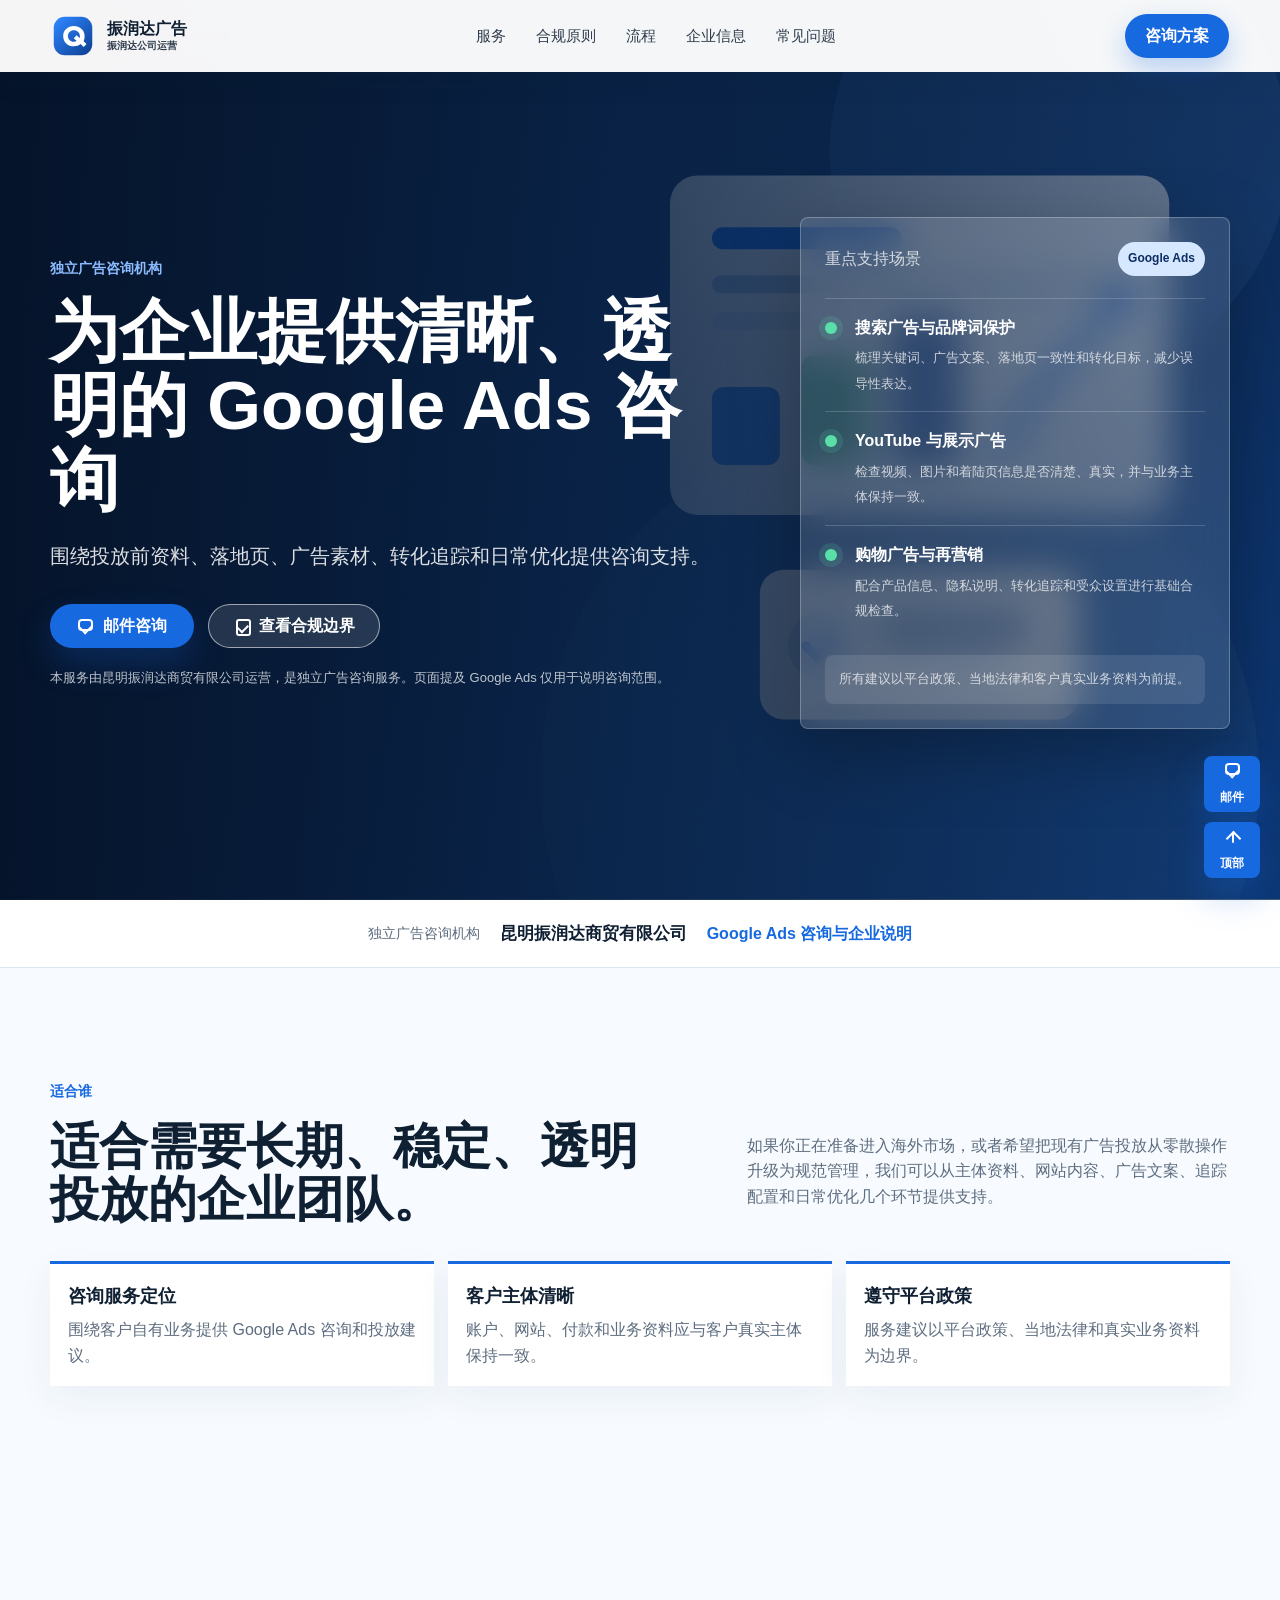
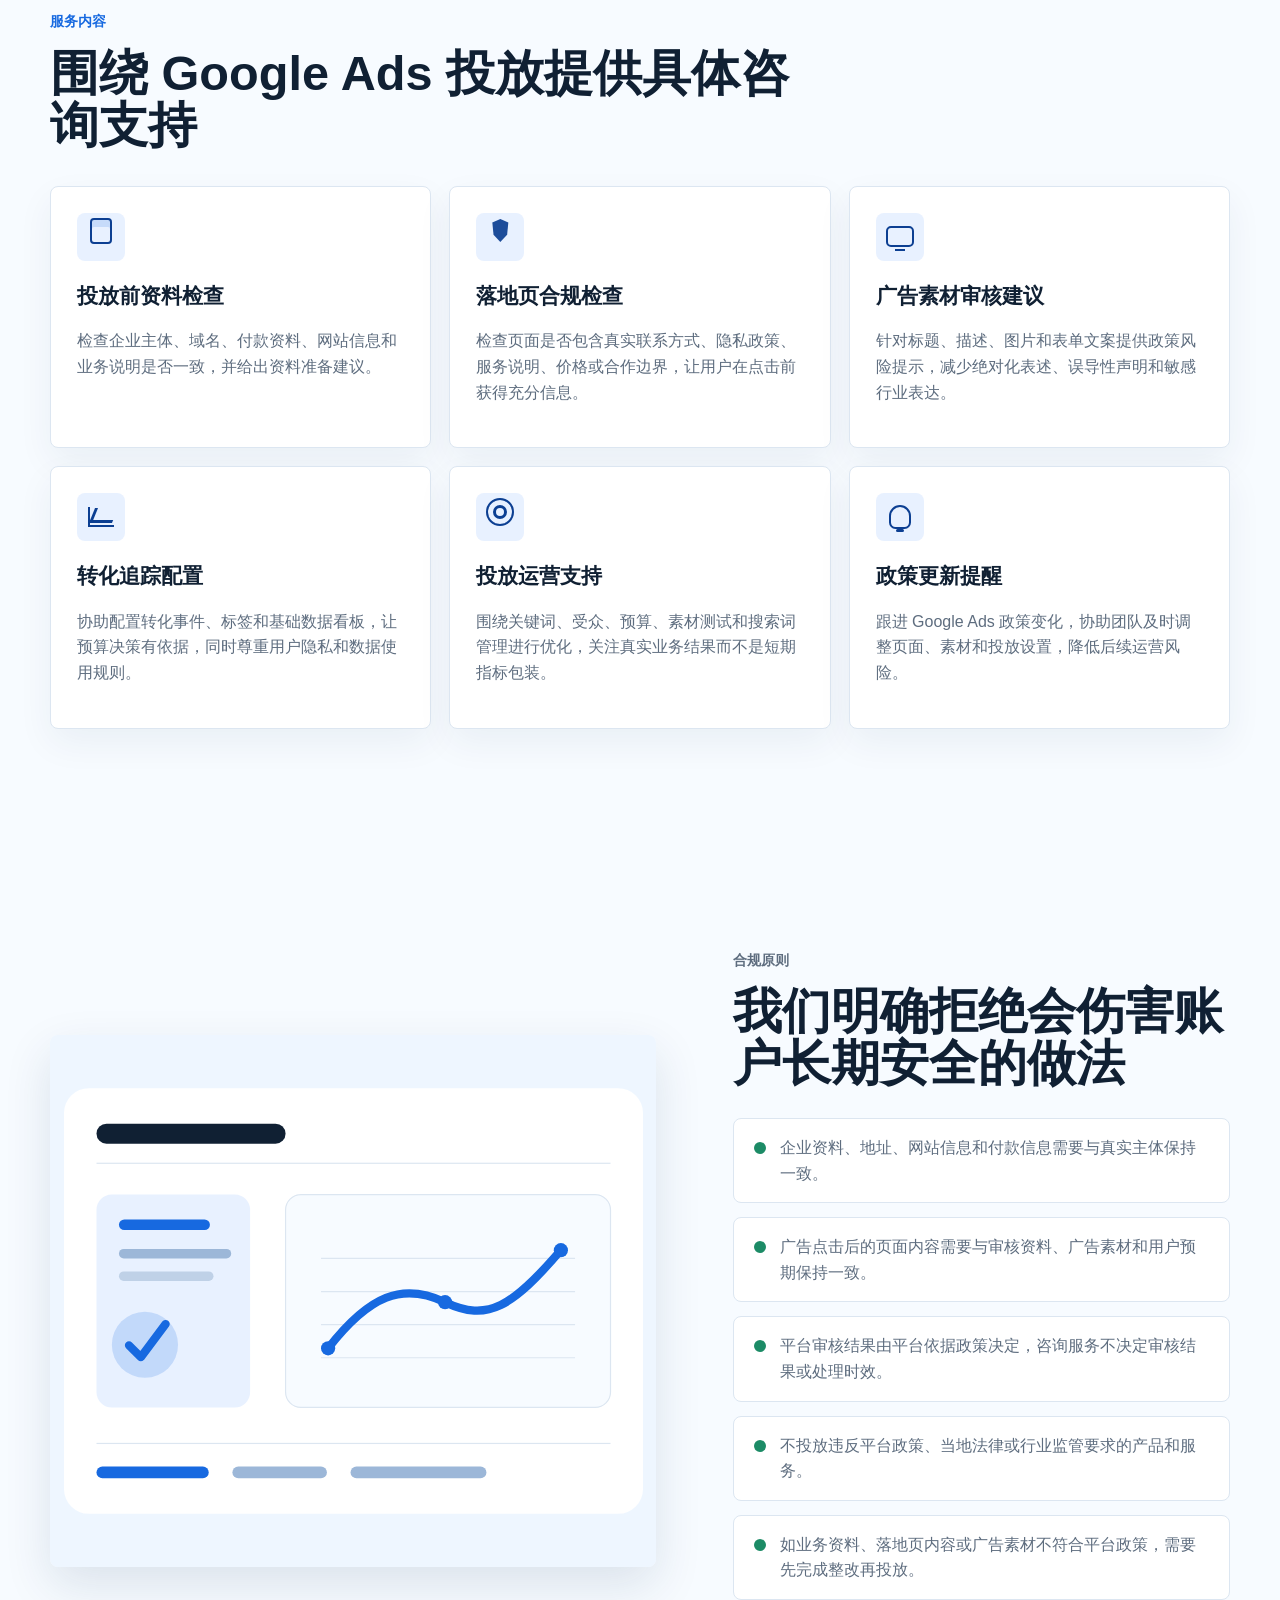
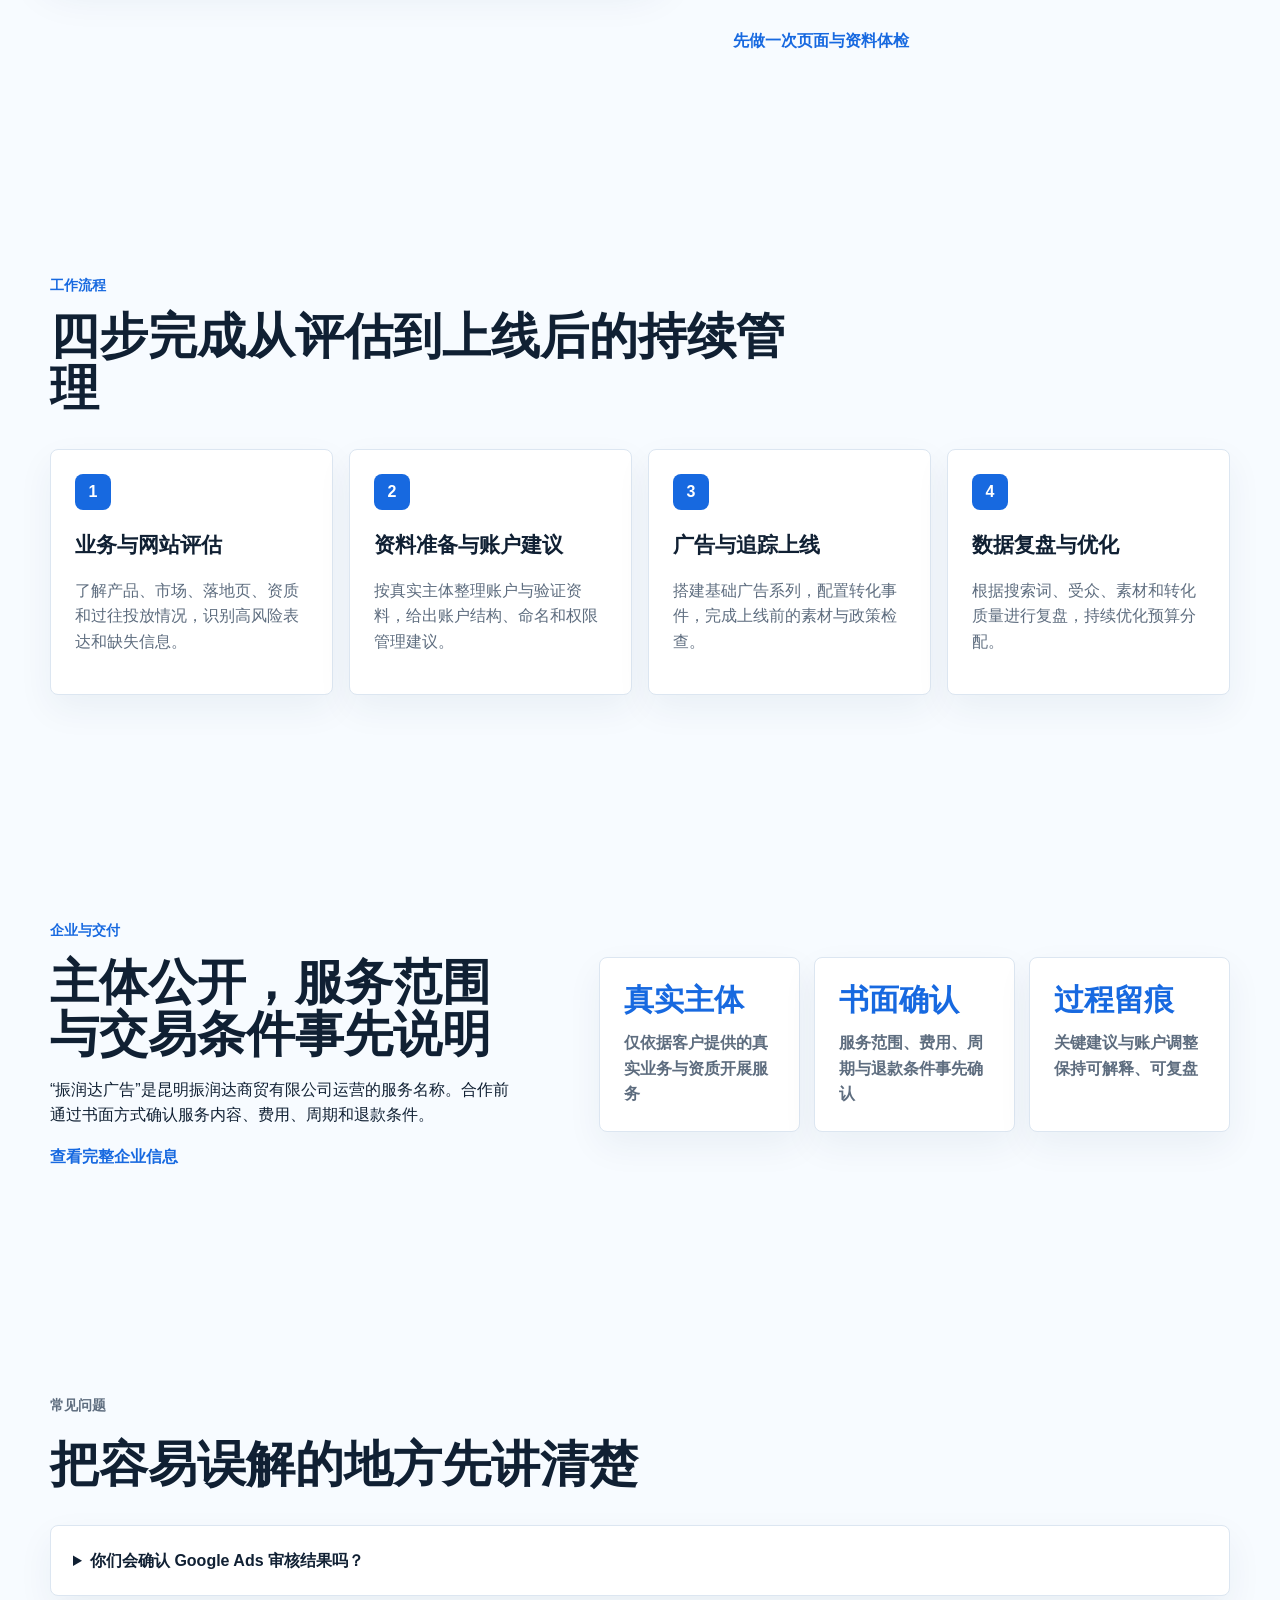
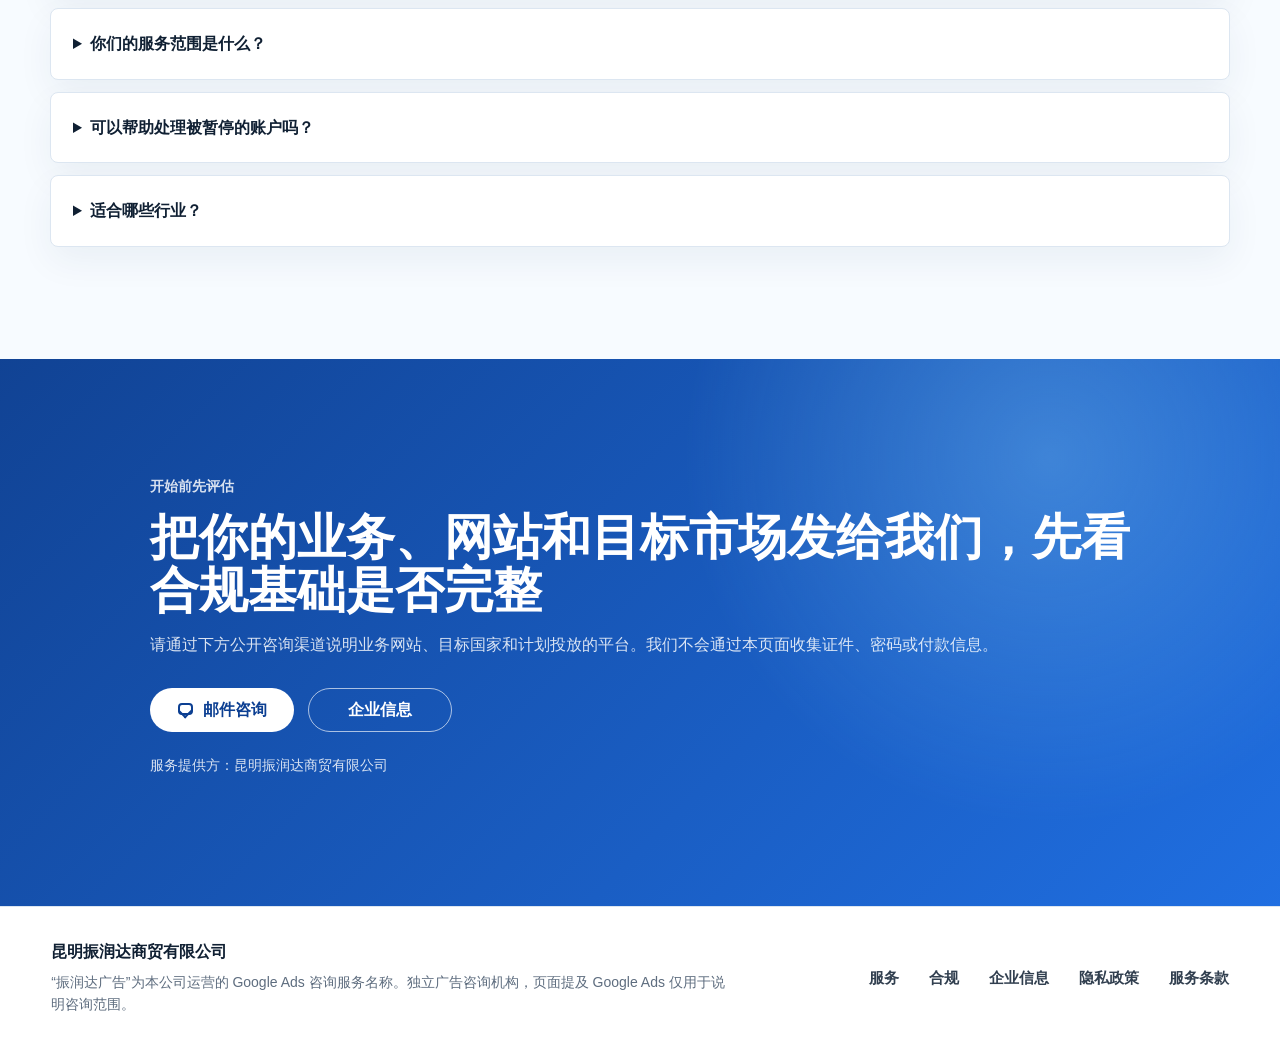
==== commit 8142fc0c: "Add files via upload" ====
--- a/index.html
+++ b/index.html
@@ -9,13 +9,10 @@
   <meta property="og:title" content="昆明振润达商贸有限公司 | 振润达广告服务">
   <meta property="og:description" content="独立广告咨询机构，为企业提供 Google Ads 咨询、网站合规检查、素材建议和投放优化支持。">
   <meta property="og:type" content="website">
-  <meta property="og:image" content="https://images.unsplash.com/photo-1557804506-669a67965ba0?auto=format&fit=crop&w=1200&q=82">
+  <meta property="og:image" content="assets/hero-consulting.svg">
   <link rel="icon" href="favicon.ico" sizes="any">
   <link rel="icon" href="assets/favicon.svg" type="image/svg+xml">
   <link rel="apple-touch-icon" href="assets/apple-touch-icon.png">
-  <link rel="preconnect" href="https://images.unsplash.com">
-  <link rel="preconnect" href="https://cdnjs.cloudflare.com">
-  <link rel="stylesheet" href="https://cdnjs.cloudflare.com/ajax/libs/font-awesome/6.5.2/css/all.min.css">
   <link rel="stylesheet" href="styles.css">
   <script type="application/ld+json">
     {
@@ -26,11 +23,10 @@
       "description": "独立广告咨询机构，为企业提供 Google Ads 咨询服务。",
       "serviceType": "Google Ads 咨询",
       "areaServed": "CN",
-      "sameAs": ["https://t.me/qichuanggg"],
       "contactPoint": {
         "@type": "ContactPoint",
         "contactType": "customer service",
-        "url": "https://t.me/qichuanggg"
+        "email": "uzaverabo64@gmail.com"
       }
     }
   </script>
@@ -48,13 +44,13 @@
       <a href="#company">企业信息</a>
       <a href="#faq">常见问题</a>
     </nav>
-    <a class="header-cta" href="https://t.me/qichuanggg" target="_blank" rel="noopener">咨询方案</a>
+    <a class="header-cta" href="mailto:uzaverabo64@gmail.com">咨询方案</a>
   </header>
 
   <main id="top">
     <section class="hero">
       <div class="hero-media" aria-hidden="true">
-        <img src="https://images.unsplash.com/photo-1557804506-669a67965ba0?auto=format&fit=crop&w=1400&q=82" alt="">
+        <img src="assets/hero-consulting.svg" alt="">
         <div class="hero-scrim"></div>
       </div>
       <div class="hero-inner">
@@ -63,8 +59,8 @@
           <h1>为企业提供清晰、透明的 Google Ads 咨询</h1>
           <p class="hero-text">围绕投放前资料、落地页、广告素材、转化追踪和日常优化提供咨询支持。</p>
           <div class="hero-actions">
-            <a class="button button-primary" href="mailto:uzaverabo64@gmail.com"><i class="fa-solid fa-envelope" aria-hidden="true"></i>邮件咨询</a>
-            <a class="button button-secondary" href="#compliance"><i class="fa-solid fa-shield-halved" aria-hidden="true"></i>查看合规边界</a>
+            <a class="button button-primary" href="mailto:uzaverabo64@gmail.com"><span class="ui-icon ui-icon-mail" aria-hidden="true"></span>邮件咨询</a>
+            <a class="button button-secondary" href="#compliance"><span class="ui-icon ui-icon-check" aria-hidden="true"></span>查看合规边界</a>
           </div>
           <p class="hero-disclaimer">本服务由昆明振润达商贸有限公司运营，是独立广告咨询服务。页面提及 Google Ads 仅用于说明咨询范围。</p>
         </div>
@@ -134,32 +130,32 @@
       </div>
       <div class="service-grid">
         <article class="service-card reveal">
-          <span class="icon"><i class="fa-solid fa-id-card-clip" aria-hidden="true"></i></span>
+          <span class="icon icon-doc" aria-hidden="true"></span>
           <h3>投放前资料检查</h3>
-          <p>检查企业主体、域名、付款资料、网站信息和业务说明是否一致，不代替客户申请、持有或交易广告账户。</p>
+          <p>检查企业主体、域名、付款资料、网站信息和业务说明是否一致，并给出资料准备建议。</p>
         </article>
         <article class="service-card reveal delay-100">
-          <span class="icon"><i class="fa-solid fa-file-shield" aria-hidden="true"></i></span>
+          <span class="icon icon-shield" aria-hidden="true"></span>
           <h3>落地页合规检查</h3>
           <p>检查页面是否包含真实联系方式、隐私政策、服务说明、价格或合作边界，让用户在点击前获得充分信息。</p>
         </article>
         <article class="service-card reveal delay-200">
-          <span class="icon"><i class="fa-solid fa-rectangle-ad" aria-hidden="true"></i></span>
+          <span class="icon icon-ad" aria-hidden="true"></span>
           <h3>广告素材审核建议</h3>
-          <p>针对标题、描述、图片和表单文案提供政策风险提示，避免绝对化承诺、误导性声明和敏感行业表达。</p>
+          <p>针对标题、描述、图片和表单文案提供政策风险提示，减少绝对化表述、误导性声明和敏感行业表达。</p>
         </article>
         <article class="service-card reveal">
-          <span class="icon"><i class="fa-solid fa-chart-line" aria-hidden="true"></i></span>
+          <span class="icon icon-chart" aria-hidden="true"></span>
           <h3>转化追踪配置</h3>
           <p>协助配置转化事件、标签和基础数据看板，让预算决策有依据，同时尊重用户隐私和数据使用规则。</p>
         </article>
         <article class="service-card reveal delay-100">
-          <span class="icon"><i class="fa-solid fa-bullseye" aria-hidden="true"></i></span>
+          <span class="icon icon-target" aria-hidden="true"></span>
           <h3>投放运营支持</h3>
           <p>围绕关键词、受众、预算、素材测试和搜索词管理进行优化，关注真实业务结果而不是短期指标包装。</p>
         </article>
         <article class="service-card reveal delay-200">
-          <span class="icon"><i class="fa-solid fa-bell" aria-hidden="true"></i></span>
+          <span class="icon icon-bell" aria-hidden="true"></span>
           <h3>政策更新提醒</h3>
           <p>跟进 Google Ads 政策变化，协助团队及时调整页面、素材和投放设置，降低后续运营风险。</p>
         </article>
@@ -168,7 +164,7 @@
 
     <section class="split-section" id="compliance">
       <div class="split-image reveal">
-        <img src="https://images.unsplash.com/photo-1460925895917-afdab827c52f?auto=format&fit=crop&w=1200&q=82" alt="广告数据分析工作台">
+        <img src="assets/analytics-workspace.svg" alt="广告数据分析工作台">
       </div>
       <div class="split-copy reveal delay-100">
         <p class="eyebrow">合规原则</p>
@@ -176,11 +172,11 @@
         <ul class="boundary-list">
           <li>企业资料、地址、网站信息和付款信息需要与真实主体保持一致。</li>
           <li>广告点击后的页面内容需要与审核资料、广告素材和用户预期保持一致。</li>
-          <li>平台审核结果由平台依据政策决定，我们不作通过率或时效保证。</li>
+          <li>平台审核结果由平台依据政策决定，咨询服务不决定审核结果或处理时效。</li>
           <li>不投放违反平台政策、当地法律或行业监管要求的产品和服务。</li>
           <li>如业务资料、落地页内容或广告素材不符合平台政策，需要先完成整改再投放。</li>
         </ul>
-        <a class="text-link" href="https://t.me/qichuanggg" target="_blank" rel="noopener">先做一次页面与资料体检</a>
+        <a class="text-link" href="mailto:uzaverabo64@gmail.com">先做一次页面与资料体检</a>
       </div>
     </section>
 
@@ -243,8 +239,8 @@
       </div>
       <div class="faq-list">
         <details class="reveal">
-          <summary>你们会保证 Google Ads 审核结果吗？</summary>
-          <p>不会。平台审核由广告平台依据其政策决定。我们能做的是协助你使用真实资料、完整页面和合规素材来降低可避免的风险。</p>
+          <summary>你们会确认 Google Ads 审核结果吗？</summary>
+          <p>不会。平台审核由广告平台依据其政策决定。我们能做的是协助你使用真实资料、完整页面和合规素材来减少可避免的问题。</p>
         </details>
         <details class="reveal delay-100">
           <summary>你们的服务范围是什么？</summary>
@@ -267,8 +263,7 @@
         <h2>把你的业务、网站和目标市场发给我们，先看合规基础是否完整</h2>
         <p>请通过下方公开咨询渠道说明业务网站、目标国家和计划投放的平台。我们不会通过本页面收集证件、密码或付款信息。</p>
         <div class="contact-actions">
-          <a class="button button-light" href="mailto:uzaverabo64@gmail.com"><i class="fa-solid fa-envelope" aria-hidden="true"></i>邮件咨询</a>
-          <a class="button button-outline" href="https://t.me/qichuanggg" target="_blank" rel="noopener"><i class="fa-brands fa-telegram" aria-hidden="true"></i>Telegram</a>
+          <a class="button button-light" href="mailto:uzaverabo64@gmail.com"><span class="ui-icon ui-icon-mail" aria-hidden="true"></span>邮件咨询</a>
           <a class="button button-outline" href="company.html">企业信息</a>
         </div>
         <p class="contact-operator">服务提供方：昆明振润达商贸有限公司</p>
@@ -277,8 +272,8 @@
   </main>
 
   <aside class="floating-contact" aria-label="快速联系">
-    <a href="mailto:uzaverabo64@gmail.com" aria-label="邮件联系"><i class="fa-solid fa-envelope" aria-hidden="true"></i><span>邮件</span></a>
-    <a href="#top" aria-label="返回顶部"><i class="fa-solid fa-arrow-up" aria-hidden="true"></i><span>顶部</span></a>
+    <a href="mailto:uzaverabo64@gmail.com" aria-label="邮件联系"><span class="ui-icon ui-icon-mail" aria-hidden="true"></span><span>邮件</span></a>
+    <a href="#top" aria-label="返回顶部"><span class="ui-icon ui-icon-up" aria-hidden="true"></span><span>顶部</span></a>
   </aside>
 
   <footer class="site-footer">
--- a/styles.css
+++ b/styles.css
@@ -177,6 +177,80 @@
   background: rgba(255, 255, 255, 0.2);
 }
 
+.ui-icon {
+  position: relative;
+  display: inline-block;
+  width: 17px;
+  height: 17px;
+  flex: 0 0 17px;
+}
+
+.ui-icon-mail::before {
+  content: "";
+  position: absolute;
+  inset: 2px 1px 3px;
+  border: 2px solid currentColor;
+  border-radius: 4px;
+}
+
+.ui-icon-mail::after {
+  content: "";
+  position: absolute;
+  left: 3px;
+  right: 3px;
+  top: 5px;
+  height: 8px;
+  border-left: 2px solid currentColor;
+  border-bottom: 2px solid currentColor;
+  transform: rotate(-45deg);
+}
+
+.ui-icon-check::before {
+  content: "";
+  position: absolute;
+  left: 3px;
+  top: 2px;
+  width: 11px;
+  height: 13px;
+  border: 2px solid currentColor;
+  border-radius: 3px;
+}
+
+.ui-icon-check::after {
+  content: "";
+  position: absolute;
+  left: 5px;
+  top: 7px;
+  width: 8px;
+  height: 5px;
+  border-left: 2px solid currentColor;
+  border-bottom: 2px solid currentColor;
+  transform: rotate(-45deg);
+}
+
+.ui-icon-up::before {
+  content: "";
+  position: absolute;
+  left: 4px;
+  top: 6px;
+  width: 9px;
+  height: 9px;
+  border-left: 2px solid currentColor;
+  border-top: 2px solid currentColor;
+  transform: rotate(45deg);
+}
+
+.ui-icon-up::after {
+  content: "";
+  position: absolute;
+  left: 8px;
+  top: 5px;
+  width: 2px;
+  height: 11px;
+  background: currentColor;
+  border-radius: 2px;
+}
+
 .hero {
   position: relative;
   isolation: isolate;
@@ -450,6 +524,7 @@
 }
 
 .icon {
+  position: relative;
   display: inline-grid;
   place-items: center;
   width: 48px;
@@ -461,6 +536,83 @@
   font-size: 20px;
 }
 
+.icon::before,
+.icon::after {
+  content: "";
+  display: block;
+}
+
+.icon-doc::before {
+  width: 18px;
+  height: 22px;
+  border: 2px solid currentColor;
+  border-radius: 4px;
+  box-shadow: inset 0 7px 0 rgba(23, 105, 224, 0.16);
+}
+
+.icon-shield::before {
+  width: 20px;
+  height: 23px;
+  background: currentColor;
+  clip-path: polygon(50% 0, 90% 15%, 84% 68%, 50% 100%, 16% 68%, 10% 15%);
+  opacity: 0.92;
+}
+
+.icon-ad::before {
+  width: 24px;
+  height: 17px;
+  border: 2px solid currentColor;
+  border-radius: 5px;
+}
+
+.icon-ad::after {
+  position: absolute;
+  width: 10px;
+  height: 2px;
+  background: currentColor;
+  transform: translateY(13px);
+}
+
+.icon-chart::before {
+  width: 24px;
+  height: 18px;
+  border-left: 2px solid currentColor;
+  border-bottom: 2px solid currentColor;
+}
+
+.icon-chart::after {
+  position: absolute;
+  width: 20px;
+  height: 12px;
+  border-left: 3px solid currentColor;
+  border-bottom: 3px solid currentColor;
+  transform: translate(2px, -2px) skew(-22deg);
+}
+
+.icon-target::before {
+  width: 24px;
+  height: 24px;
+  border: 2px solid currentColor;
+  border-radius: 50%;
+  box-shadow: inset 0 0 0 5px var(--accent-soft), inset 0 0 0 8px currentColor;
+}
+
+.icon-bell::before {
+  width: 18px;
+  height: 20px;
+  border: 2px solid currentColor;
+  border-radius: 12px 12px 7px 7px;
+}
+
+.icon-bell::after {
+  position: absolute;
+  width: 8px;
+  height: 3px;
+  border-radius: 999px;
+  background: currentColor;
+  transform: translateY(13px);
+}
+
 .split-section {
   display: grid;
   grid-template-columns: minmax(0, 1fr) minmax(320px, 0.82fr);
@@ -593,8 +745,8 @@
   padding: clamp(72px, 10vw, 116px) 18px;
   color: #fff;
   background:
-    linear-gradient(135deg, rgba(12, 63, 146, 0.96), rgba(23, 105, 224, 0.94)),
-    url("https://images.unsplash.com/photo-1551288049-bebda4e38f71?auto=format&fit=crop&w=1400&q=82") center / cover;
+    radial-gradient(circle at 82% 18%, rgba(139, 211, 255, 0.32), transparent 32%),
+    linear-gradient(135deg, rgba(12, 63, 146, 0.98), rgba(23, 105, 224, 0.96));
 }
 
 .contact-inner {
@@ -660,10 +812,6 @@
   font-size: 12px;
 }
 
-.floating-contact i {
-  font-size: 15px;
-}
-
 .site-footer {
   display: flex;
   align-items: center;
